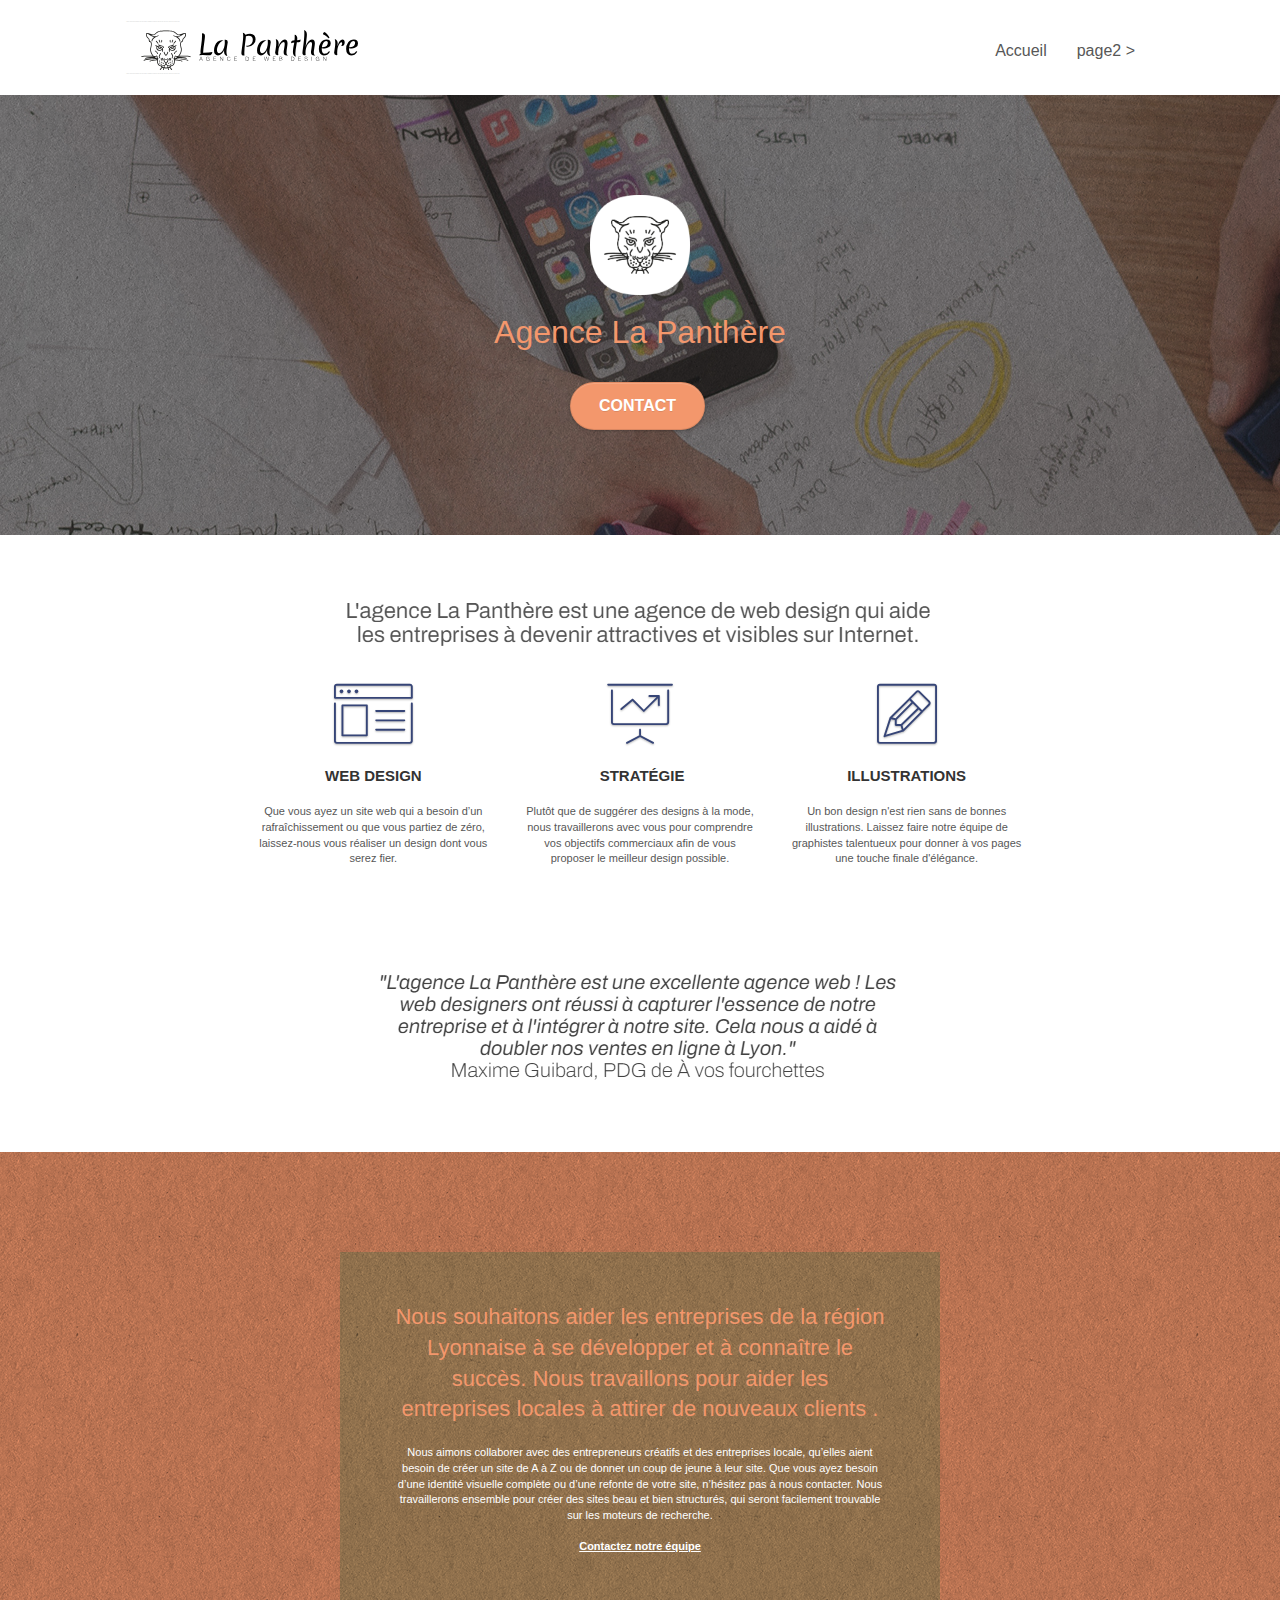
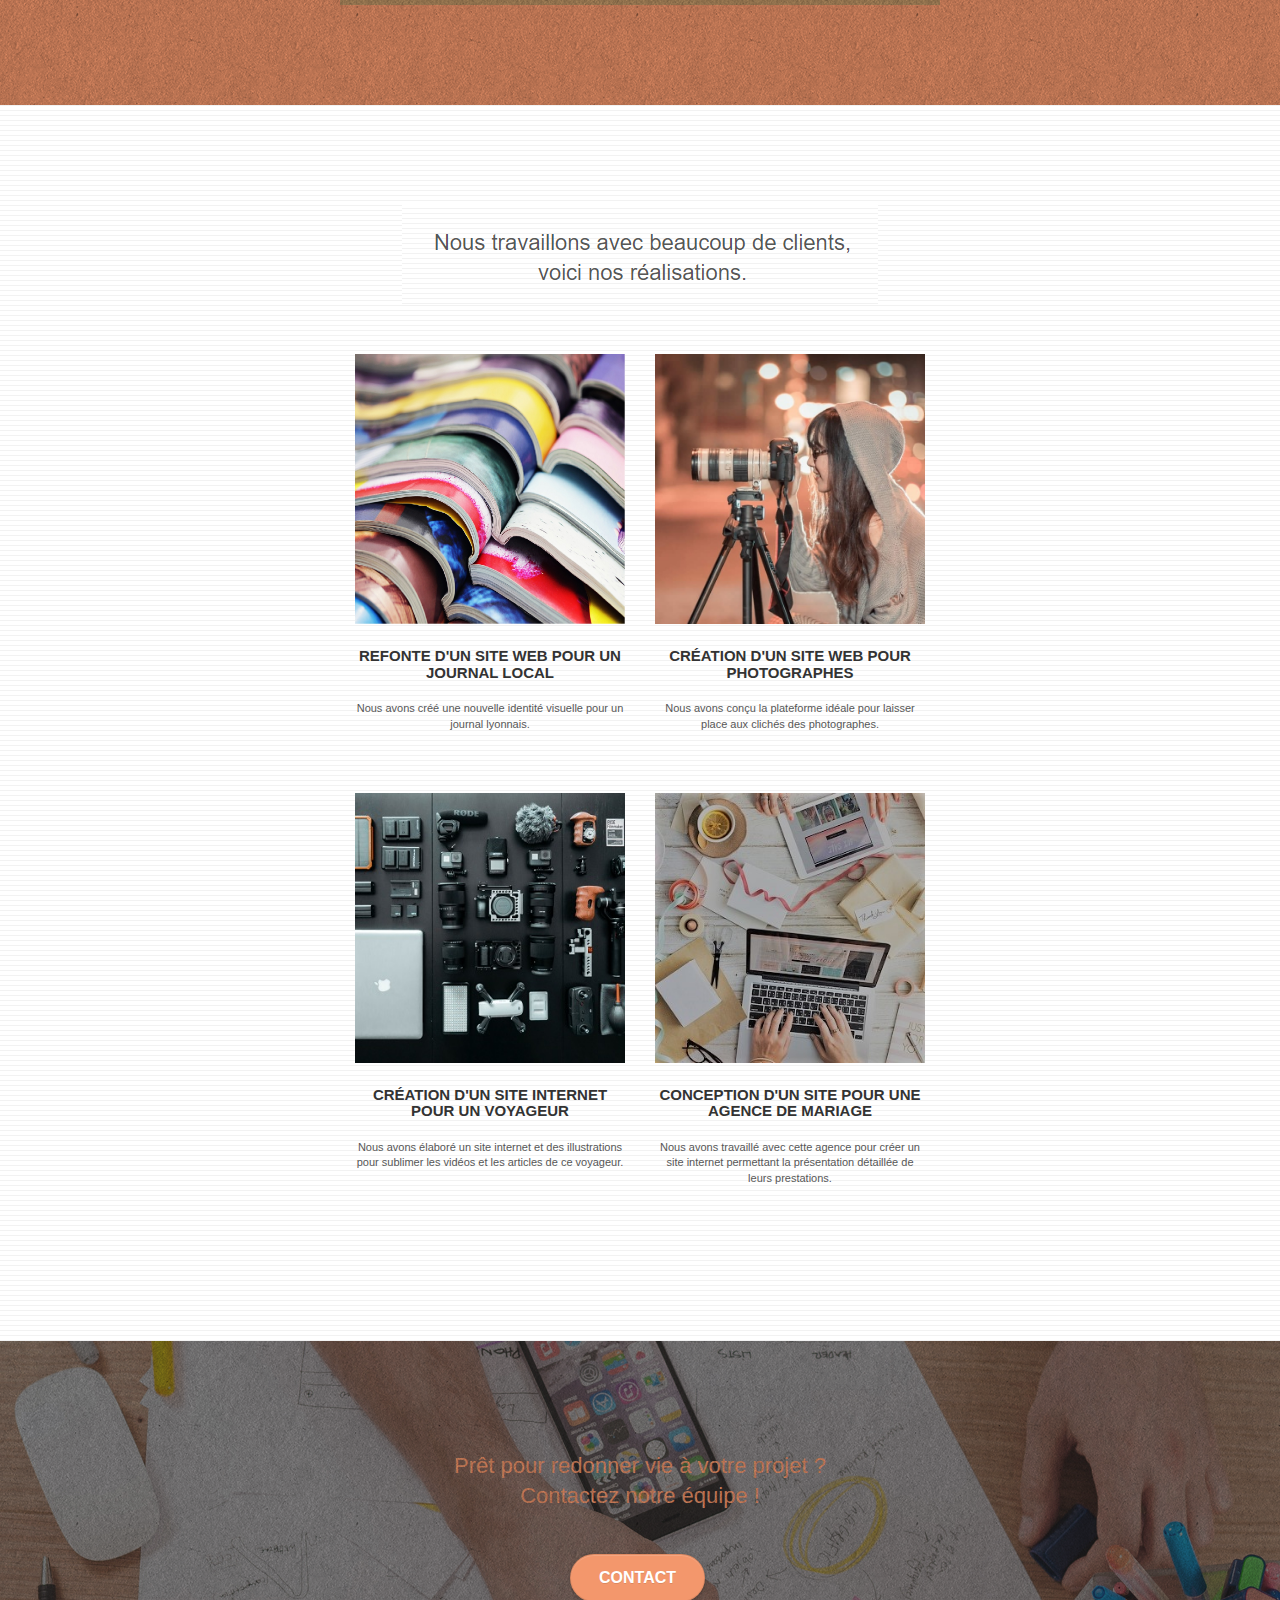
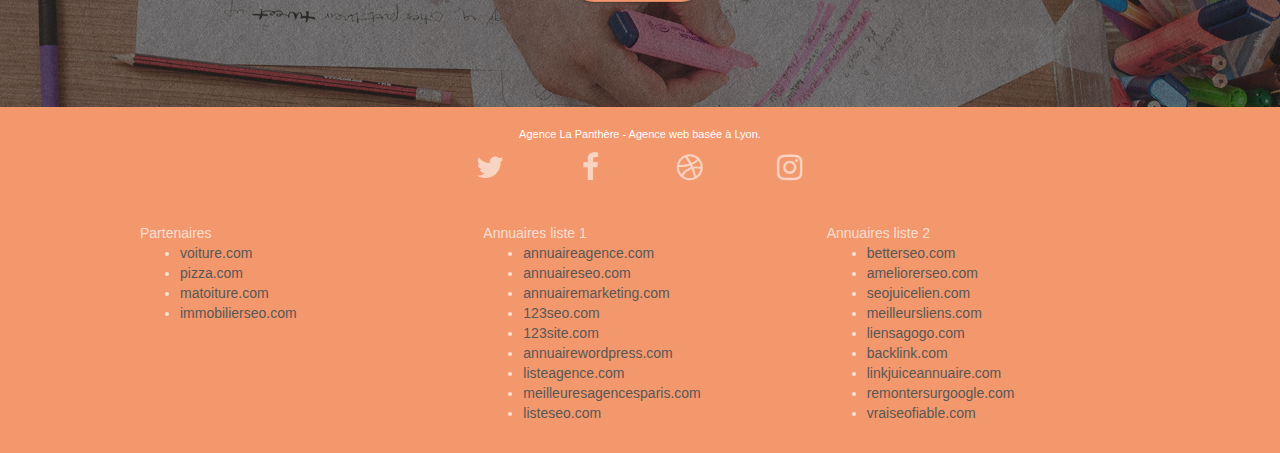
==== index.html @ e704b2c7 "initial commit" ====
<!doctype html>
<html lang="Default">
<head>
    <meta charset="utf-8">
    <meta name="keywords" content="seo, google, site web, site internet, agence design paris, agence design, agence design,agence design,agence design,agence design,agence design,agence design,agence design,agence design">
    <meta name="description" content="">
    <meta name="viewport" content="width=device-width, initial-scale=1.0, viewport-fit=cover">
    <link rel="shortcut icon" type="image/png" href="favicon.jpg">
    
	<link rel="stylesheet" type="text/css" href="./css/bootstrap.css">
	<link rel="stylesheet" type="text/css" href="style.css">
	<link rel="stylesheet" type="text/css" href="./css/font-awesome.css">
	<link rel="stylesheet" type="text/css" href="./css/et-line.css">
	
    
	<script src="./js/jquery-2.1.0.js"></script>
	<script src="./js/bootstrap.js"></script>
	<script src="./js/blocs.js"></script>
	<script src="./js/jquery.touchSwipe.js" defer></script>
	<script src="./js/gmaps.js"></script>

    <title>.</title>

    
<!-- Analytics -->
 
<!-- Analytics END -->
    
</head>
<body>
<!-- Principal conteneur -->
<div class="page-container">
    
<!-- bloc-0 -->
<div class="bloc bgc-white l-bloc " id="bloc-0">
	<div class="container bloc-sm">

		<nav class="navbar row">
			<div class="navbar-header">
				<div class="keywords" style="color:#cccccc;font-size:1px;">Agence web à paris, stratégie web, web design, illustrations, design de site web, site web, web, internet, site internet, site</div>
				<a class="navbar-brand" href="index.html"><img src="img/agence-la-panthere-monochrome.svg" alt="paris web design logo agence web meilleure agence" height="40" /></a>
				<div class="keywords" style="color:#cccccc;font-size:1px;">Agence web à paris, stratégie web, web design, illustrations, design de site web, site web, web, internet, site internet, site</div>
				<button id="nav-toggle" type="button" class="ui-navbar-toggle navbar-toggle" data-toggle="collapse" data-target=".navbar-1">
					<span class="sr-only">Toggle navigation</span><span class="icon-bar"></span><span class="icon-bar"></span><span class="icon-bar"></span>
				</button>
			</div>
			<div class="collapse navbar-collapse navbar-1 special-dropdown-nav">
				<ul class="site-navigation nav navbar-nav">
					<li>
						<a href="index.html">Accueil</a>
					</li>
					<li>
					</li>
					<li>
						<a href="page2.html">page2 &gt;</a>
					</li>
				</ul>
			</div>
		</nav>
	</div>
</div>
<!-- bloc-0 END -->

<!-- bloc-1-presentation -->
<div class="bloc bgc-dark-slate-blue bg-banniere d-bloc bg-t-edge bloc-bg-texture texture-paper b-parallax" id="bloc-1-hero">
	<div class="container bloc-lg">
		<div class="row tight-width-whitespace">
			<div class="col-sm-12">
				<img src="img/logo.png" class="center-block image-resize-mode" width="100" alt="Agence La Panthère, agence web paris, création logo paris" />
				<h1 class="text-center hero-bloc-text tc-white ">
					Agence La Panthère
				</h1>
				<div class="text-center">
					<a href="page2.html" class="btn btn-lg btn-clean btn-rd cta-hero btn-atomic-tangerine" id="cta-hero">Contact</a>
				</div>
			</div>
		</div>
	</div>
</div>
<!-- bloc-1-presentation END -->

<!-- bloc-2-services -->
<div class="bloc bgc-white l-bloc" id="bloc-2-services">
	<div class="container bloc-md">
		<div class="row">
			<div class="col-sm-12 text-center">
				<img alt="agence web, agence web paris, web design paris, stratégie web" src="img/title.png" />
			</div>
		</div>
		<div class="row voffset-lg med-width-whitespace">
			<div class="col-sm-4">
				<div class="text-center">
					<span class="et-icon-browser sm-shadow icon-dark-slate-blue icons icon-lg"></span>
				</div>
				<h3 class="mg-md text-center">
					Web design
				</h3>
				<p class="text-center ">
					Que vous ayez un site web qui a besoin d&rsquo;un rafraîchissement ou que vous partiez de zéro, laissez-nous vous réaliser un design dont vous serez fier.
				</p>
			</div>
			<div class="col-sm-4">
				<div class="text-center">
					<span class="et-icon-presentation sm-shadow icon-dark-slate-blue icons icon-lg"></span>
				</div>
				<h3 class="mg-md text-center">
					&nbsp;Stratégie
				</h3>
				<p class="text-center ">
					Plutôt que de suggérer des designs à la mode, nous travaillerons avec vous pour comprendre vos objectifs commerciaux afin de vous proposer le meilleur design possible.<br>
				</p>
			</div>
			<div class="col-sm-4">
				<div class="text-center">
					<span class="et-icon-edit sm-shadow icon-dark-slate-blue icons icon-lg"></span>
				</div>
				<h3 class="mg-md text-center">
					Illustrations
				</h3>
				<p class="text-center ">
					Un bon design n'est rien sans de bonnes illustrations. Laissez faire notre équipe de graphistes talentueux pour donner à vos pages une touche finale d'élégance.
				</p>
			</div>
		</div>
		<div class="row voffset-lg voffset">
			<div class="col-xs-12 col-md-8 col-md-offset-2 text-center">
				<img alt="agence web, agence web paris, web design paris, stratégie web" src="img/citation.png" />

			</div>
		</div>
	</div>
</div>
<!-- bloc-2-services END -->

<!-- bloc-3-what-i-do -->
<div class="bloc tc-white bgc-atomic-tangerine bg-presentation d-bloc bloc-bg-texture texture-paper b-parallax" id="bloc-3-what-i-do">
	<div class="container bloc-lg">
		<div class="row tight-width-whitespace black-background">
			<div class="col-sm-12">
				<h2 class="mg-md text-center tc-white">
					Nous souhaitons aider les entreprises de la région Lyonnaise à se développer et à connaître le succès. Nous travaillons pour aider les entreprises locales à attirer de nouveaux clients .<br>
				</h2>
				<p class="text-center white">
					Nous aimons collaborer avec des entrepreneurs créatifs et des entreprises locale, qu’elles aient besoin de créer un site de A à Z ou de donner un coup de jeune à leur site. Que vous ayez besoin d’une identité visuelle complète ou d’une refonte de votre site, n’hésitez pas à nous contacter. Nous travaillerons ensemble pour créer des sites beau et bien structurés, qui seront facilement trouvable sur les moteurs de recherche. <br><br><a class="ltc-white bold-link" href="page2.html">Contactez notre équipe</a><br>
				</p>
			</div>
		</div>
	</div>
</div>
<!-- bloc-3-what-i-do END -->

<!-- bloc-4-portfolio -->
<div class="bloc bgc-white bg-lines-h2-bg bg-repeat l-bloc" id="bloc-4-portfolio">
	<div class="container bloc-lg">
		<div class="row">
			<div class="col-sm-12 text-center">
				<img alt="agence web, agence web paris, web design paris, stratégie web" src="img/title2.png" />
			</div>
		</div>
		<div class="row tight-width-whitespace portfolio-row">
			<div class="col-sm-6">
				<a href="#" data-lightbox="img/1.jpg" data-gallery-id="gallery-1" data-caption="Refonte d'un site web pour un journal local" data-frame="snapshot-lb"><img src="img/1.jpg" alt="paris web design logo agence web meilleure agence et refonte site web journal" class="img-responsive portfolio-thumb" /></a>
				<h3 class="mg-md text-center">
					Refonte d'un site web pour un journal local
				</h3>
				<p class="text-center">
					Nous avons créé une nouvelle identité visuelle pour un journal lyonnais.
				</p>
			</div>
			<div class="col-sm-6">
				<a href="#" data-lightbox="img/2.jpg" data-gallery-id="gallery-1" data-caption="Création d'un site web pour photographes" data-frame="snapshot-lb"><img src="img/2.jpg" class="img-responsive portfolio-thumb" alt="paris web design logo agence web meilleure agence, Création d'un site web pour photographes" /></a>
				<h3 class="mg-md text-center">
					Création d'un site web pour photographes
				</h3>
				<p class="text-center">
					Nous avons conçu la plateforme idéale pour laisser place aux clichés des photographes.
				</p>
			</div>
		</div>
		<div class="row tight-width-whitespace portfolio-row">
			<div class="col-sm-6">
				<a href="#" data-lightbox="img/3.bmp" data-gallery-id="gallery-1" data-caption="Création d'un site internet pour un voyageur" data-frame="snapshot-lb"><img src="img/3.bmp" class="img-responsive portfolio-thumb" alt="paris web design logo agence web meilleure agence, Création d'un site web pour voyageur"/></a>
				<h3 class="mg-md text-center">
					Création d'un site internet pour un voyageur
				</h3>
				<p class="text-center">
					Nous avons élaboré un site internet et des illustrations pour sublimer les vidéos et les articles de ce voyageur.
				</p>
			</div>
			<div class="col-sm-6">
				<a href="#" data-lightbox="img/4.bmp" data-gallery-id="gallery-1" data-caption="Conception d'un site pour une agence de mariage" data-frame="snapshot-lb"><img src="img/4.bmp" class="img-responsive portfolio-thumb" alt="paris web design logo agence web meilleure agence, Création d'un site web pour agence de mariage" /></a>
				<h3 class="mg-md text-center">
					Conception d'un site pour une agence de mariage
				</h3>
				<p class="text-center">
					Nous avons travaillé avec cette agence pour créer un site internet permettant la présentation détaillée de leurs prestations.
				</p>
			</div>
		</div>
	</div>
</div>
<!-- bloc-4-portfolio END -->

<!-- bloc-5-cta -->
<div class="bloc bgc-dark-slate-blue bg-banniere d-bloc bloc-bg-texture texture-paper" id="bloc-5-cta">
	<div class="container bloc-lg">
		<div class="row">
			<h2 class="mg-md text-center tc-white">
				Prêt pour redonner vie à votre projet ?<br>Contactez notre équipe !
			</h2>
			<div class="col-sm-12 text-center">
				<a href="page2.html" class="btn btn-atomic-tangerine btn-clean btn-rd btn-lg cta-hero">Contact</a>
			</div>
		</div>
	</div>
</div>
<!-- bloc-5-cta END -->

<!-- Footer - bloc-8 -->
<div class="bloc bgc-atomic-tangerine d-bloc" id="bloc-8">
	<div class="container bloc-sm">
		<div class="row">
			<div class="col-sm-12">
				<p class="text-center white">
					Agence La Panthère - Agence web basée à Lyon.<br>
				</p>
				<div class="row row-no-gutters social">
					<div class="col-sm-3">
						<div class="text-center">
							<a class="social" href="index.html"><span class="fa fa-twitter icon-md"></span></a>
						</div>
					</div>
					<div class="col-sm-3">
						<div class="text-center">
							<a class="social" href="index.html"><span class="fa fa-facebook icon-md"></span></a>
						</div>
					</div>
					<div class="col-sm-3">
						<div class="text-center">
							<a class="social" href="index.html"><span class="fa fa-dribbble icon-md"></span></a>
						</div>
					</div>
					<div class="col-sm-3">
						<div class="text-center">
							<a class="social" href="index.html"><span class="fa fa-instagram icon-md"></span></a>
						</div>
					</div>
					<div class="keywords" style="color:#F3976C;">Agence web à paris, stratégie web, web design, illustrations, design de site web, site web, web, internet, site internet, site</div>
				</div>
				<div class="row">
					<div class="col-sm-4">
						Partenaires
							<ul>
								<li><a href="voiture.com">voiture.com</a></li>
								<li><a href="pizza.com">pizza.com</a></li>
								<li><a href="matoiture.com">matoiture.com</a></li>
								<li><a href="immobilierseo.com">immobilierseo.com</a></li>
							</ul>		
					</div>
					<div class="col-sm-4">
						Annuaires liste 1
						<ul>
							<li><a href="annuaireagence.com">annuaireagence.com</a></li>
							<li><a href="annuaireseo.com">annuaireseo.com</a></li>
							<li><a href="annuairemarketing.com">annuairemarketing.com</a></li>
							<li><a href="123seoture.com">123seo.com</a></li>
							<li><a href="123site.com">123site.com</a></li>
							<li><a href="annuairewordpress.com">annuairewordpress.com</a></li>
							<li><a href="listeagence.com">listeagence.com</a></li>
							<li><a href="meilleuresagencesparis.com">meilleuresagencesparis.com</a></li>
							<li><a href="listeseo.com">listeseo.com</a></li>
						</ul>
					</div>
					<div class="col-sm-4">
						Annuaires liste 2
						<ul>
							<li><a href="betterseo.com">betterseo.com</a></li>
							<li><a href="ameliorerseo.com">ameliorerseo.com</a></li>
							<li><a href="seojuicelien.com">seojuicelien.com</a></li>
							<li><a href="meilleursliens.com">meilleursliens.com</a></li>
							<li><a href="liensagogo.com">liensagogo.com</a></li>
							<li><a href="backlink.com">backlink.com</a></li>
							<li><a href="linkjuiceannuaire.com">linkjuiceannuaire.com</a></li>
							<li><a href="remontersurgoogle.com">remontersurgoogle.com</a></li>
							<li><a href="vraiseofiable.com">vraiseofiable.com</a></li>
						</ul>
					</div>
				</div>
			</div>
		</div>
	</div>
</div>
<!-- Footer - bloc-8 END -->

</div>
<!-- Principal conteneur END -->
    

</body>
</html>
---- style.css ----
body {
    margin: 0;
    padding: 0;
    background: #FFF;
    overflow-x: hidden;
    -webkit-font-smoothing: antialiased;
    -moz-osx-font-smoothing: grayscale;
}

a,
button {
    transition: all .3s ease-in-out;
    outline: none!important;
}

a:hover {
    text-decoration: none;
    cursor: pointer;
}

#page-loading-blocs-notifaction {
    position: fixed;
    top: 0;
    bottom: 0;
    width: 100%;
    z-index: 100000;
    background: #FFFFFF url("img/pageload-spinner.gif") no-repeat center center;
}

.bloc {
    width: 100%;
    clear: both;
    background: 50% 50% no-repeat;
    padding: 0 50px;
    -webkit-background-size: cover;
    -moz-background-size: cover;
    -o-background-size: cover;
    background-size: cover;
    position: relative;
}

.bloc .container {
    padding-left: 0;
    padding-right: 0;
}

.bloc-lg {
    padding: 100px 50px;
}

.bloc-md {
    padding: 50px;
}

.bloc-sm {
    padding: 20px 50px;
}

.bg-center,
.bg-l-edge,
.bg-r-edge,
.bg-t-edge,
.bg-b-edge,
.bg-tl-edge,
.bg-bl-edge,
.bg-tr-edge,
.bg-br-edge,
.bg-repeat {
    -webkit-background-size: auto!important;
    -moz-background-size: auto!important;
    -o-background-size: auto!important;
    background-size: auto!important;
}

.bg-repeat {
    background: repeat;
}

.bg-t-edge {
    background: top no-repeat;
}

.bloc-bg-texture::before {
    content: "";
    background-size: 2px 2px;
    position: absolute;
    top: 0;
    bottom: 0;
    left: 0;
    right: 0;
}

.texture-paper::before {
    background: url("img/texture-paper.png");
    background-size: 280px 280px;
}

.b-parallax {
    background-attachment: fixed;
}

.d-bloc {
    color: rgba(255, 255, 255, .7);
}

.d-bloc button:hover {
    color: rgba(255, 255, 255, .9);
}

.d-bloc .icon-round,
.d-bloc .icon-square,
.d-bloc .icon-rounded,
.d-bloc .icon-semi-rounded-a,
.d-bloc .icon-semi-rounded-b {
    border-color: rgba(255, 255, 255, .9);
}

.d-bloc .divider-h span {
    border-color: rgba(255, 255, 255, .2);
}

.d-bloc .a-btn,
.d-bloc .navbar a,
.d-bloc .navbar-brand,
.d-bloc a .icon-sm,
.d-bloc a .icon-md,
.d-bloc a .icon-lg,
.d-bloc a .icon-xl,
.d-bloc h1 a,
.d-bloc h2 a,
.d-bloc h3 a,
.d-bloc h4 a,
.d-bloc h5 a,
.d-bloc h6 a,
.d-bloc p a {
    color: rgba(255, 255, 255, .6);
}

.d-bloc .a-btn:hover,
.d-bloc .navbar a:hover,
.d-bloc .navbar-brand:hover,
.d-bloc a:hover .icon-sm,
.d-bloc a:hover .icon-md,
.d-bloc a:hover .icon-lg,
.d-bloc a:hover .icon-xl,
.d-bloc h1 a:hover,
.d-bloc h2 a:hover,
.d-bloc h3 a:hover,
.d-bloc h4 a:hover,
.d-bloc h5 a:hover,
.d-bloc h6 a:hover,
.d-bloc p a:hover {
    color: rgba(255, 255, 255, 1);
}

.d-bloc .navbar-toggle .icon-bar {
    background: rgba(255, 255, 255, 1);
}

.d-bloc .btn-wire,
.d-bloc .btn-wire:hover {
    color: rgba(255, 255, 255, 1);
    border-color: rgba(255, 255, 255, 1);
}

.d-bloc .panel {
    color: rgba(0, 0, 0, .5);
}

.d-bloc .panel button:hover {
    color: rgba(0, 0, 0, .7);
}

.d-bloc .panel icon {
    border-color: rgba(0, 0, 0, .7);
}

.d-bloc .panel .divider-h span {
    border-color: rgba(0, 0, 0, .1);
}

.d-bloc .panel .a-btn {
    color: rgba(0, 0, 0, .6);
}

.d-bloc .panel .a-btn:hover {
    color: rgba(0, 0, 0, 1);
}

.d-bloc .panel .btn-wire,
.d-bloc .panel .btn-wire:hover {
    color: rgba(0, 0, 0, .7);
    border-color: rgba(0, 0, 0, .3);
}

.d-bloc .panel,
.l-bloc {
    color: rgba(0, 0, 0, .5);
}

.d-bloc .panel button:hover,
.l-bloc button:hover {
    color: rgba(0, 0, 0, .7);
}

.l-bloc .icon-round,
.l-bloc .icon-square,
.l-bloc .icon-rounded,
.l-bloc .icon-semi-rounded-a,
.l-bloc .icon-semi-rounded-b {
    border-color: rgba(0, 0, 0, .7);
}

.d-bloc .panel .divider-h span,
.l-bloc .divider-h span {
    border-color: rgba(0, 0, 0, .1);
}

.d-bloc .panel .a-btn,
.l-bloc .a-btn,
.l-bloc .navbar a,
.l-bloc .navbar-brand,
.l-bloc a .icon-sm,
.l-bloc a .icon-md,
.l-bloc a .icon-lg,
.l-bloc a .icon-xl,
.l-bloc h1 a,
.l-bloc h2 a,
.l-bloc h3 a,
.l-bloc h4 a,
.l-bloc h5 a,
.l-bloc h6 a,
.l-bloc p a {
    color: rgba(0, 0, 0, .6);
}

.d-bloc .panel .a-btn:hover,
.l-bloc .a-btn:hover,
.l-bloc .navbar a:hover,
.l-bloc .navbar-brand:hover,
.l-bloc a:hover .icon-sm,
.l-bloc a:hover .icon-md,
.l-bloc a:hover .icon-lg,
.l-bloc a:hover .icon-xl,
.l-bloc h1 a:hover,
.l-bloc h2 a:hover,
.l-bloc h3 a:hover,
.l-bloc h4 a:hover,
.l-bloc h5 a:hover,
.l-bloc h6 a:hover,
.l-bloc p a:hover {
    color: rgba(0, 0, 0, 1);
}

.l-bloc .navbar-toggle .icon-bar {
    color: rgba(0, 0, 0, .6);
}

.d-bloc .panel .btn-wire,
.d-bloc .panel .btn-wire:hover,
.l-bloc .btn-wire,
.l-bloc .btn-wire:hover {
    color: rgba(0, 0, 0, .7);
    border-color: rgba(0, 0, 0, .3);
}

.voffset {
    margin-top: 30px;
}

.voffset-lg {
    margin-top: 80px;
}

.row-no-gutters {
    margin-right: 0;
    margin-left: 0;
}

.row.row-no-gutters > [class^="col-"],
.row.row-no-gutters > [class*=" col-"] {
    padding-right: 0;
    padding-left: 0;
}

#bloc-1-hero h1 {
    font-size: 32px;
}

.navbar {
    margin-bottom: 0;
    z-index: 1;
}

.navbar-brand {
    height: auto;
    padding: 3px 15px;
    font-size: 25px;
    font-weight: normal;
    font-weight: 600;
    line-height: 44px;
}

.navbar-brand img {
    max-height: 200px;
    margin: 0 5px 0 0;
    display: inline;
}

.navbar-brand img[src$=svg] {
    min-width: 100px;
}

.nav-center .navbar-brand img {
    margin: 0;
}

.navbar .nav {
    padding-top: 2px;
    margin-right: -16px;
    float: right;
    z-index: 1;
}

.nav > li {
    float: left;
    margin-top: 4px;
    font-size: 16px;
}

.navbar-nav .open .dropdown-menu > li > a {
    text-align: inherit;
}

.nav > li a:hover,
.nav > li a:focus {
    background: transparent;
}

.navbar-toggle {
    margin: 10px 10px 0 0;
    border: 0px;
}

.navbar-toggle:hover {
    background: transparent!important;
}

.navbar-toggle .icon-bar {
    background-color: rgba(0, 0, 0, .5);
    width: 26px;
}

.nav-invert .navbar .nav {
    float: left;
}

.nav-invert .navbar-header,
.nav-invert .navbar-brand {
    float: right;
    position: relative;
    z-index: 2;
}

@media (min-width: 768px) {
    .site-navigation {
        position: absolute;
        top: 50%;
        right: 20px;
        transform: translate(0, -50%);
        -webkit-transform: translateY(-50%);
    }
    .nav > li .dropdown-menu a,
    .nav > li .dropdown-menu a:hover {
        color: #484848;
    }
    .nav-invert .site-navigation {
        left: 0;
        right: 0;
    }
    .nav-center {
        text-align: center;
    }
    .nav-center .navbar-header {
        width: 100%;
    }
    .nav-center .navbar-header,
    .nav-center .navbar-brand,
    .nav-center .nav > li {
        float: none;
        display: inline-block;
    }
    .nav-center .site-navigation {
        position: relative;
        width: 100%;
        right: 0;
        margin-right: 0px;
        margin-top: 20px;
    }
    .nav-center.mini-nav .navbar-toggle {
        float: none;
        margin: 10px auto 0;
    }
}

.nav > li > .dropdown a {
    background: none!important;
    display: block;
    padding: 14px 15px;
}

nav .caret {
    margin: 0 5px;
}

.dropdown-menu .dropdown-menu {
    top: -8px;
    left: 100%;
}

.dropdown-menu .dropmenu-flow-right {
    top: 100%;
    left: 0;
    margin-left: -1px;
    border-top-left-radius: 0;
    border-top-right-radius: 0;
}

.dropdown-menu .dropdown span {
    border: 4px solid black;
    border-top-color: transparent;
    border-right-color: transparent;
    border-bottom-color: transparent;
    margin: 6px -5px 0 0!important;
    float: right;
}

.mg-md {
    margin-top: 10px;
    margin-bottom: 20px;
}

.mg-lg {
    margin-top: 10px;
    margin-bottom: 40px;
}

.btn {
    margin: 0 5px 5px 0;
}

.btn.pull-right {
    margin: 0 0 5px 5px;
}

.btn-d,
.btn-d:hover,
.btn-d:focus {
    color: #FFF;
    background: rgba(0, 0, 0, .3);
}

button {
    outline: none!important;
}

.btn-rd {
    border-radius: 40px;
}

.btn-clean {
    border: 1px solid rgba(0, 0, 0, .08);
    border-bottom-color: rgba(0, 0, 0, .1);
    text-shadow: 0 1px 0 rgba(0, 0, 1, .1);
    box-shadow: 0 1px 3px rgba(0, 0, 1, .25), inset 0 1px 0 0 rgba(255, 255, 255, .15);
}

.icon-md {
    font-size: 30px!important;
}

.icon-lg {
    font-size: 60px!important;
}

.sm-shadow {
    text-shadow: 0 1px 2px rgba(0, 0, 0, .3);
}

.panel-sq,
.panel-sq .panel-heading,
.panel-sq .panel-footer {
    border-radius: 0;
}

.panel-rd {
    border-radius: 30px;
}

.panel-rd .panel-heading {
    border-radius: 29px 29px 0 0;
}

.panel-rd .panel-footer {
    border-radius: 0 0 29px 29px;
}

.form-control {
    border-color: rgba(0, 0, 0, .1);
    box-shadow: none;
}

.scrollToTop {
    width: 40px;
    height: 40px;
    position: fixed;
    bottom: 20px;
    right: 20px;
    opacity: 0;
    z-index: 500;
    transition: all .3s ease-in-out;
}

.scrollToTop span {
    margin-top: 6px;
}

.showScrollTop {
    font-size: 14px;
    opacity: 1;
}

a[data-lightbox] {
    position: relative;
    display: block;
    text-align: center;
}

a[data-lightbox]:hover::before {
    content: "+";
    font-family: "HelveticaNeue-Light", "Helvetica Neue Light", "Helvetica Neue", Helvetica, Arial;
    font-size: 32px;
    width: 50px;
    height: 50px;
    margin-left: -25px;
    border-radius: 50%;
    background: rgba(0, 0, 0, .6);
    color: #FFF;
    font-weight: 100;
    z-index: 1;
    position: absolute;
    top: 50%;
    transform: translateY(-50%);
    -webkit-transform: translateY(-50%);
}

a[data-lightbox]:hover img {
    opacity: 0.6;
    -webkit-animation-fill-mode: none;
    animation-fill-mode: none;
}

#lightbox-modal {
    display: flex;
    align-items: center;
}

#lightbox-modal .modal-dialog {
    width: 90%;
    max-width: 900px;
    margin: 0 auto 0;
}

#lightbox-modal .modal-dialog img {
    max-height: 90vh;
    margin: 0 auto;
}

.lightbox-caption {
    padding: 20px;
    color: #FFF;
    background: rgba(0, 0, 0, .5);
    position: absolute;
    left: 15px;
    right: 15px;
    bottom: 5px;
}

.close-lightbox {
    color: #FFF;
    font-size: 30px;
    position: absolute;
    top: 20px;
    right: 20px;
    z-index: 20;
    background: rgba(0, 0, 0, .5);
    border: none;
    line-height: 30px;
    padding: 0 9px 5px;
    opacity: 0.3;
}

.close-lightbox:hover,
.next-lightbox:hover,
.prev-lightbox:hover {
    opacity: 1.0;
    color: #FFF;
}

.next-lightbox,
.prev-lightbox {
    font-size: 20px;
    color: rgba(255, 255, 255, .9);
    background: rgba(0, 0, 0, .5);
    transition: all .2s ease-in-out;
    position: absolute;
    top: 45%;
    z-index: 1;
    opacity: 0.4;
}

.next-lightbox {
    padding: 6px 8px 1px 13px;
    right: 25px;
}

.prev-lightbox {
    padding: 6px 13px 1px 10px;
    left: 25px;
}

.snapshot-lb .modal-body {
    padding-bottom: 45px;
}

.snapshot-lb .lightbox-caption {
    padding: 0;
    color: rgba(0, 0, 0, .5);
    background: none;
}

h1,
h2,
h3,
h4,
h5,
h6,
p,
label,
.btn,
a {
    font-family: "helvetica";
    font-weight: 400;
    color: #575757!important;
}

.container {
    max-width: 1000px;
}

.hero-bloc-text {
    font-size: 38px;
}

.hero-bloc-text-sub {
    font-size: 36px;
}

.statement-bloc-text {
    line-height: 26px;
    font-style: italic;
    font-size: 20px;
    text-align: center;
    font-weight: lighter;
    max-width: 520px;
    margin: auto auto auto auto;
}

p {
    font-size: 11px;
}

.tight-width-whitespace {
    max-width: 600px;
    margin: auto auto auto auto;
}

.h1 {
    font-size: 20px;
    font-family: "Open Sans";
}

.cta-hero {
    margin-top: 22px;
    color: #FFFFFF!important;
    text-transform: uppercase;
    padding: 12px 28px 12px 28px;
    font-size: 16px;
    font-weight: 700;
}

.social {
    max-width: 400px;
    margin: auto auto auto auto;
}

h2 {
    font-size: 22px;
    line-height: 1.4em;
}

h3 {
    font-size: 15px;
    text-transform: uppercase;
    font-weight: 700;
    color: #333333!important;
}

.med-width-whitespace {
    max-width: 800px;
    margin: auto auto auto auto;
    box-shadow: 0px 0px 0px #000000;
}

h1 {
    color: #333333!important;
}

h4 {
    color: #333333!important;
}

.icons {
    margin-bottom: 14px;
    margin-top: 24px;
}

.white {
    color: #FFFFFF!important;
}

.portfolio-thumb {
    margin-bottom: 24px;
}

.portfolio-row {
    margin-bottom: 44px;
    margin-top: 50px;
}

.avatar {
    box-shadow: 0px 4px 9px rgba(0, 0, 0, 0.3);
}

.black-background {
    background-color: rgba(165, 147, 99, 0.7);
    padding: 40px 40px 40px 40px;
}

.bold-link {
    font-weight: 900;
    text-decoration: underline!important;
}

.bgc-white {
    background-color: #FFFFFF;
}

.bgc-dark-slate-blue {
    background-color: #364577;
}

.bgc-atomic-tangerine {
    background-color: #F3976C;
}

.tc-white {
    color: #F3976C!important;
}

.btn-atomic-tangerine {
    background: #F3976C;
    color: #FFFFFF!important;
}

.btn-atomic-tangerine:hover {
    background: #c27956!important;
    color: #FFFFFF!important;
}

.ltc-white {
    color: #FFFFFF!important;
}

.ltc-white:hover {
    color: #cccccc!important;
}

.ltc-atomic-tangerine {
    color: #F3976C!important;
}

.ltc-atomic-tangerine:hover {
    color: #c27956!important;
}

.icon-dark-slate-blue {
    color: #364577!important;
    border-color: #364577!important;
}

.bg-dots-bg {
    background-image: url("img/dots-bg.png");
}

.bg-lines-h2-bg {
    background-image: url("img/lines-h2-bg.png");
}

.bg-banniere {
    background-image: url("img/agence-la-panthere.jpg");
}

.bg-presentation {
    background-image: url("img/image-de-presentation.bmp");
}

@media (max-width: 1024px) {
    .bloc {
        padding-left: 20px;
        padding-right: 20px;
    }
    .bloc.full-width-bloc,
    .bloc-tile-2.full-width-bloc .container,
    .bloc-tile-3.full-width-bloc .container,
    .bloc-tile-4.full-width-bloc .container {
        padding-left: 0;
        padding-right: 0;
    }
}

@media (max-width: 992px) and (min-width: 768px) {
    .navbar .nav {
        max-width: 80%
    }
    .nav-center.navbar .nav {
        max-width: 100%
    }
}

@media only screen and (min-device-width: 768px) and (max-device-width: 1024px) and (orientation: landscape) {
    .b-parallax {
        background-attachment: scroll;
    }
}

@media only screen and (min-device-width: 1024px) and (max-device-width: 1366px) and (-webkit-min-device-pixel-ratio: 1.5) {
    .b-parallax {
        background-attachment: scroll;
    }
}

@media (max-width: 991px) {
    .container {
        width: 100%;
    }
    .b-parallax {
        background-attachment: scroll;
    }
    .page-container,
    #hero-bloc {
        overflow-x: hidden;
        position: relative;
    }
    .bloc {
        padding-left: constant(safe-area-inset-left);
        padding-right: constant(safe-area-inset-right);
    }
    .bloc-group,
    .bloc-group .bloc {
        display: block;
        width: 100%;
    }
    .bloc-fill-screen .fill-bloc-top-edge,
    .bloc-fill-screen .fill-bloc-bottom-edge {
        padding: 0 20px;
        padding-left: constant(safe-area-inset-left);
        padding-right: constant(safe-area-inset-right);
    }
}

@media (max-width: 767px) {
    .page-container {
        overflow-x: hidden;
        position: relative;
    }
    h1,
    h2,
    h3,
    h4,
    h5,
    h6,
    p,
    #disqus_thread {
        padding-left: 10px!important;
        padding-right: 10px!important;
    }
    .b-parallax {
        background-attachment: scroll;
    }
    .navbar .nav {
        padding-top: 0;
        border-top: 1px solid rgba(0, 0, 0, .2);
        float: none!important;
    }
    .navbar.row {
        margin-left: 0;
        margin-right: 0;
    }
    .site-navigation {
        position: inherit;
        transform: none;
        -webkit-transform: none;
        -ms-transform: none;
    }
    .nav > li {
        margin-top: 0;
        border-bottom: 1px solid rgba(0, 0, 0, .1);
        background: rgba(0, 0, 0, .05);
        text-align: left;
        padding-left: 15px;
        width: 100%;
    }
    .nav > li:hover {
        background: rgba(0, 0, 0, .08);
    }
    .dropdown .dropdown a .caret {
        float: none;
        margin: 5px 0 0 10px!important;
        border: 4px solid black;
        border-bottom-color: transparent;
        border-right-color: transparent;
        border-left-color: transparent;
    }
    #hero-bloc .navbar .nav {
        background: rgba(0, 0, 0, .8);
    }
    #hero-bloc .navbar .nav a {
        color: rgba(255, 255, 255, .6);
    }
    .hero {
        padding: 50px 0;
    }
    .hero-nav {
        left: -1px;
        right: -1px;
    }
    .navbar-collapse {
        padding: 0;
        overflow-x: hidden;
        -webkit-box-shadow: none;
        box-shadow: none;
    }
    .navbar-brand img {
        max-height: 40px;
        width: auto;
    }
    .nav-invert .navbar-header {
        float: none;
        width: 100%;
    }
    .nav-invert .navbar-toggle {
        float: left;
        margin-left: 10px;
    }
    .bloc {
        padding-left: 0;
        padding-right: 0;
    }
    .bloc-xxl,
    .bloc-xl,
    .bloc-lg {
        padding: 40px 0;
    }
    .bloc-sm,
    .bloc-md {
        padding-left: 0;
        padding-right: 0;
    }
    .bloc-tile-2 .container,
    .bloc-tile-3 .container,
    .bloc-tile-4 .container,
    .bloc-fill-screen .fill-bloc-top-edge,
    .bloc-fill-screen .fill-bloc-bottom-edge {
        padding-left: 0;
        padding-right: 0;
    }
    .a-block {
        padding: 0 10px;
    }
    .btn-dwn {
        display: none;
    }
    .voffset {
        margin-top: 5px;
    }
    .voffset-md {
        margin-top: 20px;
    }
    .voffset-lg {
        margin-top: 30px;
    }
    form {
        padding: 5px;
    }
    .close-lightbox {
        display: inline-block;
    }
    .blocsapp-device-iphone5 {
        background-size: 216px 425px;
        padding-top: 60px;
        width: 216px;
        height: 425px;
    }
    .blocsapp-device-iphone5 img {
        width: 180px;
        height: 320px;
    }
}

@media (max-width: 400px) {
    .bloc {
        padding-left: 0;
        padding-right: 0;
    }
}

@media (max-width: 767px) {
    .bloc-mob-center-text {
        text-align: center;
    }
}
---- css/et-line.css ----
@font-face {
    font-family: et-line;
    src: url(../fonts/et-line.eot);
    src: url(../fonts/et-line.eot?#iefix) format('embedded-opentype'), url(../fonts/et-line.woff) format('woff'), url(../fonts/et-line.ttf) format('truetype'), url(../fonts/et-line.svg#et-line) format('svg');
    font-weight: 400;
    font-style: normal
}

.et-icon-adjustments,
.et-icon-alarmclock,
.et-icon-anchor,
.et-icon-aperture,
.et-icon-attachment,
.et-icon-bargraph,
.et-icon-basket,
.et-icon-beaker,
.et-icon-bike,
.et-icon-book-open,
.et-icon-briefcase,
.et-icon-browser,
.et-icon-calendar,
.et-icon-camera,
.et-icon-caution,
.et-icon-chat,
.et-icon-circle-compass,
.et-icon-clipboard,
.et-icon-clock,
.et-icon-cloud,
.et-icon-compass,
.et-icon-desktop,
.et-icon-dial,
.et-icon-document,
.et-icon-documents,
.et-icon-download,
.et-icon-dribbble,
.et-icon-edit,
.et-icon-envelope,
.et-icon-expand,
.et-icon-facebook,
.et-icon-flag,
.et-icon-focus,
.et-icon-gears,
.et-icon-genius,
.et-icon-gift,
.et-icon-global,
.et-icon-globe,
.et-icon-googleplus,
.et-icon-grid,
.et-icon-happy,
.et-icon-hazardous,
.et-icon-heart,
.et-icon-hotairballoon,
.et-icon-hourglass,
.et-icon-key,
.et-icon-laptop,
.et-icon-layers,
.et-icon-lifesaver,
.et-icon-lightbulb,
.et-icon-linegraph,
.et-icon-linkedin,
.et-icon-lock,
.et-icon-magnifying-glass,
.et-icon-map,
.et-icon-map-pin,
.et-icon-megaphone,
.et-icon-mic,
.et-icon-mobile,
.et-icon-newspaper,
.et-icon-notebook,
.et-icon-paintbrush,
.et-icon-paperclip,
.et-icon-pencil,
.et-icon-phone,
.et-icon-picture,
.et-icon-pictures,
.et-icon-piechart,
.et-icon-presentation,
.et-icon-pricetags,
.et-icon-printer,
.et-icon-profile-female,
.et-icon-profile-male,
.et-icon-puzzle,
.et-icon-quote,
.et-icon-recycle,
.et-icon-refresh,
.et-icon-ribbon,
.et-icon-rss,
.et-icon-sad,
.et-icon-scissors,
.et-icon-scope,
.et-icon-search,
.et-icon-shield,
.et-icon-speedometer,
.et-icon-strategy,
.et-icon-streetsign,
.et-icon-tablet,
.et-icon-target,
.et-icon-telescope,
.et-icon-toolbox,
.et-icon-tools,
.et-icon-tools-2,
.et-icon-trophy,
.et-icon-tumblr,
.et-icon-twitter,
.et-icon-upload,
.et-icon-video,
.et-icon-wallet,
.et-icon-wine {
    font-family: et-line;
    speak: none;
    font-style: normal;
    font-weight: 400;
    font-variant: normal;
    text-transform: none;
    line-height: 1;
    -webkit-font-smoothing: antialiased;
    -moz-osx-font-smoothing: grayscale;
    display: inline-block
}

.et-icon-mobile:before {
    content: "\e000"
}

.et-icon-laptop:before {
    content: "\e001"
}

.et-icon-desktop:before {
    content: "\e002"
}

.et-icon-tablet:before {
    content: "\e003"
}

.et-icon-phone:before {
    content: "\e004"
}

.et-icon-document:before {
    content: "\e005"
}

.et-icon-documents:before {
    content: "\e006"
}

.et-icon-search:before {
    content: "\e007"
}

.et-icon-clipboard:before {
    content: "\e008"
}

.et-icon-newspaper:before {
    content: "\e009"
}

.et-icon-notebook:before {
    content: "\e00a"
}

.et-icon-book-open:before {
    content: "\e00b"
}

.et-icon-browser:before {
    content: "\e00c"
}

.et-icon-calendar:before {
    content: "\e00d"
}

.et-icon-presentation:before {
    content: "\e00e"
}

.et-icon-picture:before {
    content: "\e00f"
}

.et-icon-pictures:before {
    content: "\e010"
}

.et-icon-video:before {
    content: "\e011"
}

.et-icon-camera:before {
    content: "\e012"
}

.et-icon-printer:before {
    content: "\e013"
}

.et-icon-toolbox:before {
    content: "\e014"
}

.et-icon-briefcase:before {
    content: "\e015"
}

.et-icon-wallet:before {
    content: "\e016"
}

.et-icon-gift:before {
    content: "\e017"
}

.et-icon-bargraph:before {
    content: "\e018"
}

.et-icon-grid:before {
    content: "\e019"
}

.et-icon-expand:before {
    content: "\e01a"
}

.et-icon-focus:before {
    content: "\e01b"
}

.et-icon-edit:before {
    content: "\e01c"
}

.et-icon-adjustments:before {
    content: "\e01d"
}

.et-icon-ribbon:before {
    content: "\e01e"
}

.et-icon-hourglass:before {
    content: "\e01f"
}

.et-icon-lock:before {
    content: "\e020"
}

.et-icon-megaphone:before {
    content: "\e021"
}

.et-icon-shield:before {
    content: "\e022"
}

.et-icon-trophy:before {
    content: "\e023"
}

.et-icon-flag:before {
    content: "\e024"
}

.et-icon-map:before {
    content: "\e025"
}

.et-icon-puzzle:before {
    content: "\e026"
}

.et-icon-basket:before {
    content: "\e027"
}

.et-icon-envelope:before {
    content: "\e028"
}

.et-icon-streetsign:before {
    content: "\e029"
}

.et-icon-telescope:before {
    content: "\e02a"
}

.et-icon-gears:before {
    content: "\e02b"
}

.et-icon-key:before {
    content: "\e02c"
}

.et-icon-paperclip:before {
    content: "\e02d"
}

.et-icon-attachment:before {
    content: "\e02e"
}

.et-icon-pricetags:before {
    content: "\e02f"
}

.et-icon-lightbulb:before {
    content: "\e030"
}

.et-icon-layers:before {
    content: "\e031"
}

.et-icon-pencil:before {
    content: "\e032"
}

.et-icon-tools:before {
    content: "\e033"
}

.et-icon-tools-2:before {
    content: "\e034"
}

.et-icon-scissors:before {
    content: "\e035"
}

.et-icon-paintbrush:before {
    content: "\e036"
}

.et-icon-magnifying-glass:before {
    content: "\e037"
}

.et-icon-circle-compass:before {
    content: "\e038"
}

.et-icon-linegraph:before {
    content: "\e039"
}

.et-icon-mic:before {
    content: "\e03a"
}

.et-icon-strategy:before {
    content: "\e03b"
}

.et-icon-beaker:before {
    content: "\e03c"
}

.et-icon-caution:before {
    content: "\e03d"
}

.et-icon-recycle:before {
    content: "\e03e"
}

.et-icon-anchor:before {
    content: "\e03f"
}

.et-icon-profile-male:before {
    content: "\e040"
}

.et-icon-profile-female:before {
    content: "\e041"
}

.et-icon-bike:before {
    content: "\e042"
}

.et-icon-wine:before {
    content: "\e043"
}

.et-icon-hotairballoon:before {
    content: "\e044"
}

.et-icon-globe:before {
    content: "\e045"
}

.et-icon-genius:before {
    content: "\e046"
}

.et-icon-map-pin:before {
    content: "\e047"
}

.et-icon-dial:before {
    content: "\e048"
}

.et-icon-chat:before {
    content: "\e049"
}

.et-icon-heart:before {
    content: "\e04a"
}

.et-icon-cloud:before {
    content: "\e04b"
}

.et-icon-upload:before {
    content: "\e04c"
}

.et-icon-download:before {
    content: "\e04d"
}

.et-icon-target:before {
    content: "\e04e"
}

.et-icon-hazardous:before {
    content: "\e04f"
}

.et-icon-piechart:before {
    content: "\e050"
}

.et-icon-speedometer:before {
    content: "\e051"
}

.et-icon-global:before {
    content: "\e052"
}

.et-icon-compass:before {
    content: "\e053"
}

.et-icon-lifesaver:before {
    content: "\e054"
}

.et-icon-clock:before {
    content: "\e055"
}

.et-icon-aperture:before {
    content: "\e056"
}

.et-icon-quote:before {
    content: "\e057"
}

.et-icon-scope:before {
    content: "\e058"
}

.et-icon-alarmclock:before {
    content: "\e059"
}

.et-icon-refresh:before {
    content: "\e05a"
}

.et-icon-happy:before {
    content: "\e05b"
}

.et-icon-sad:before {
    content: "\e05c"
}

.et-icon-facebook:before {
    content: "\e05d"
}

.et-icon-twitter:before {
    content: "\e05e"
}

.et-icon-googleplus:before {
    content: "\e05f"
}

.et-icon-rss:before {
    content: "\e060"
}

.et-icon-tumblr:before {
    content: "\e061"
}

.et-icon-linkedin:before {
    content: "\e062"
}

.et-icon-dribbble:before {
    content: "\e063"
}
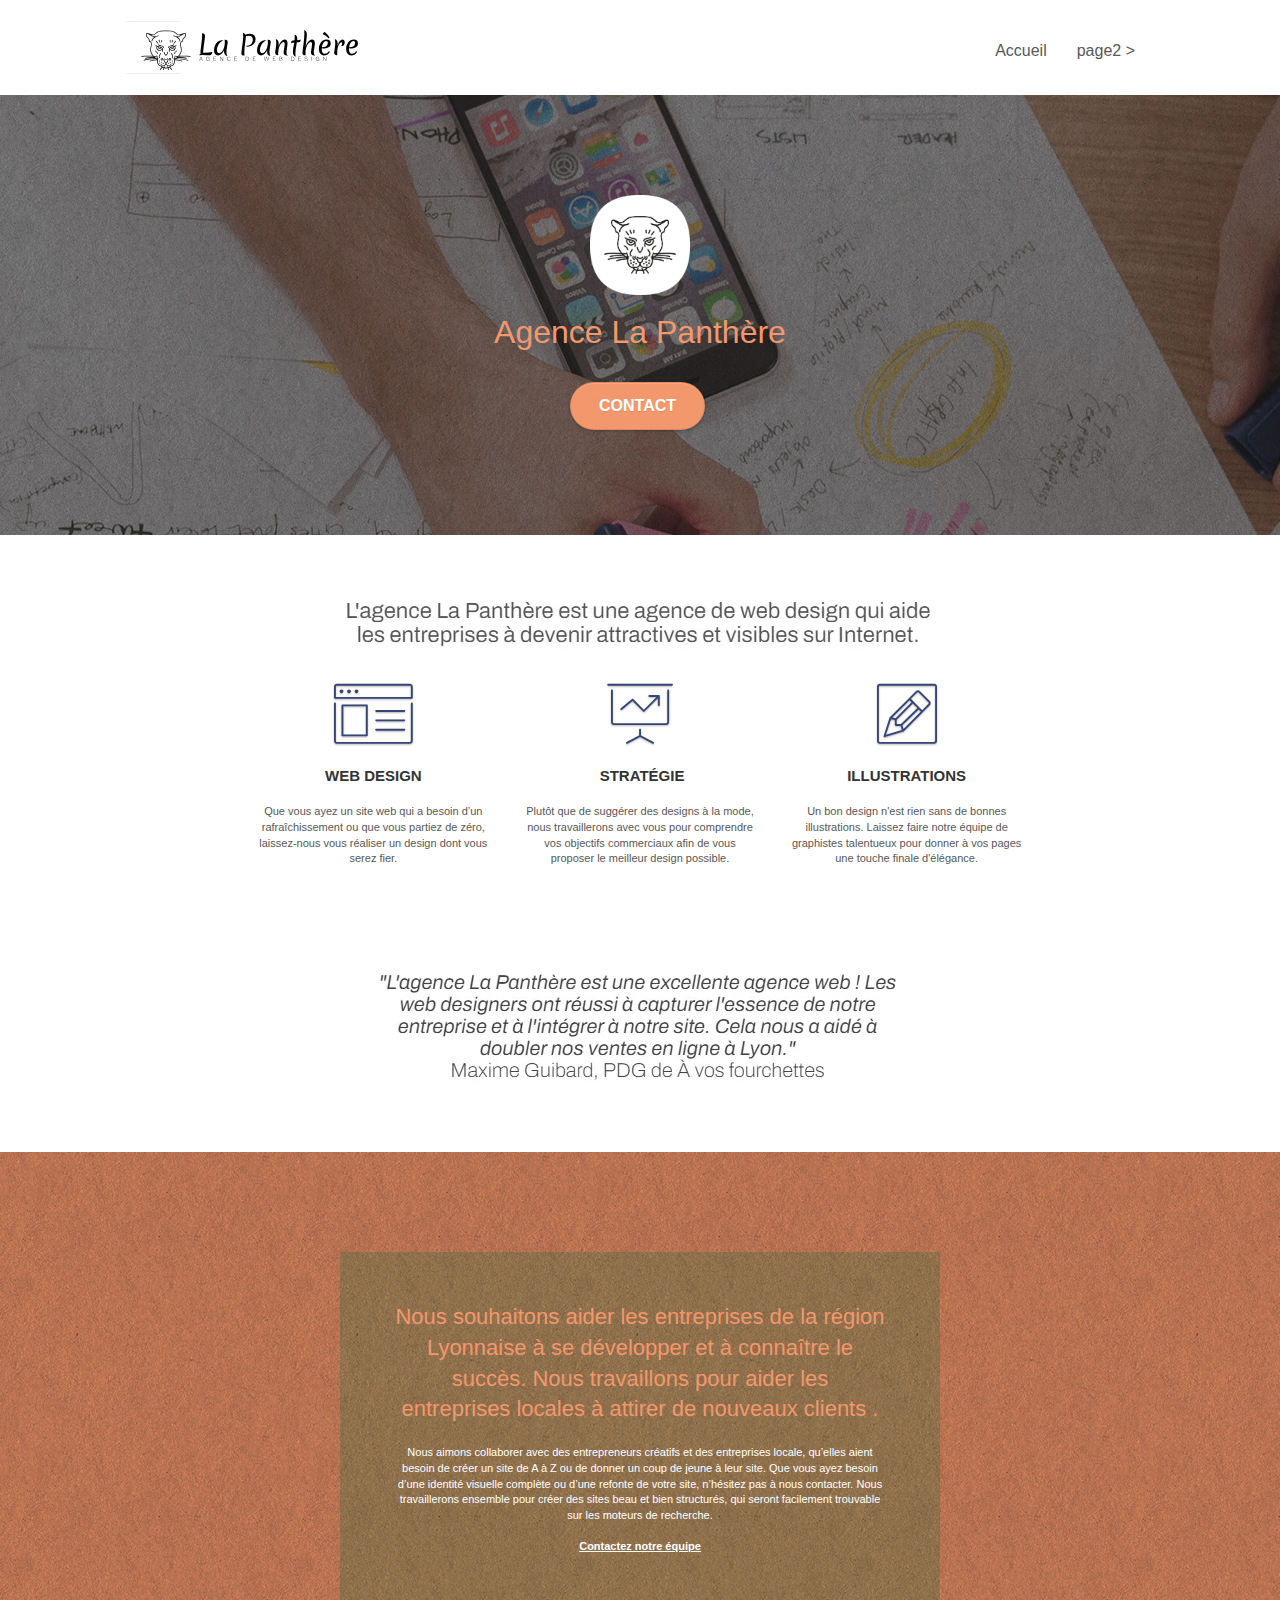
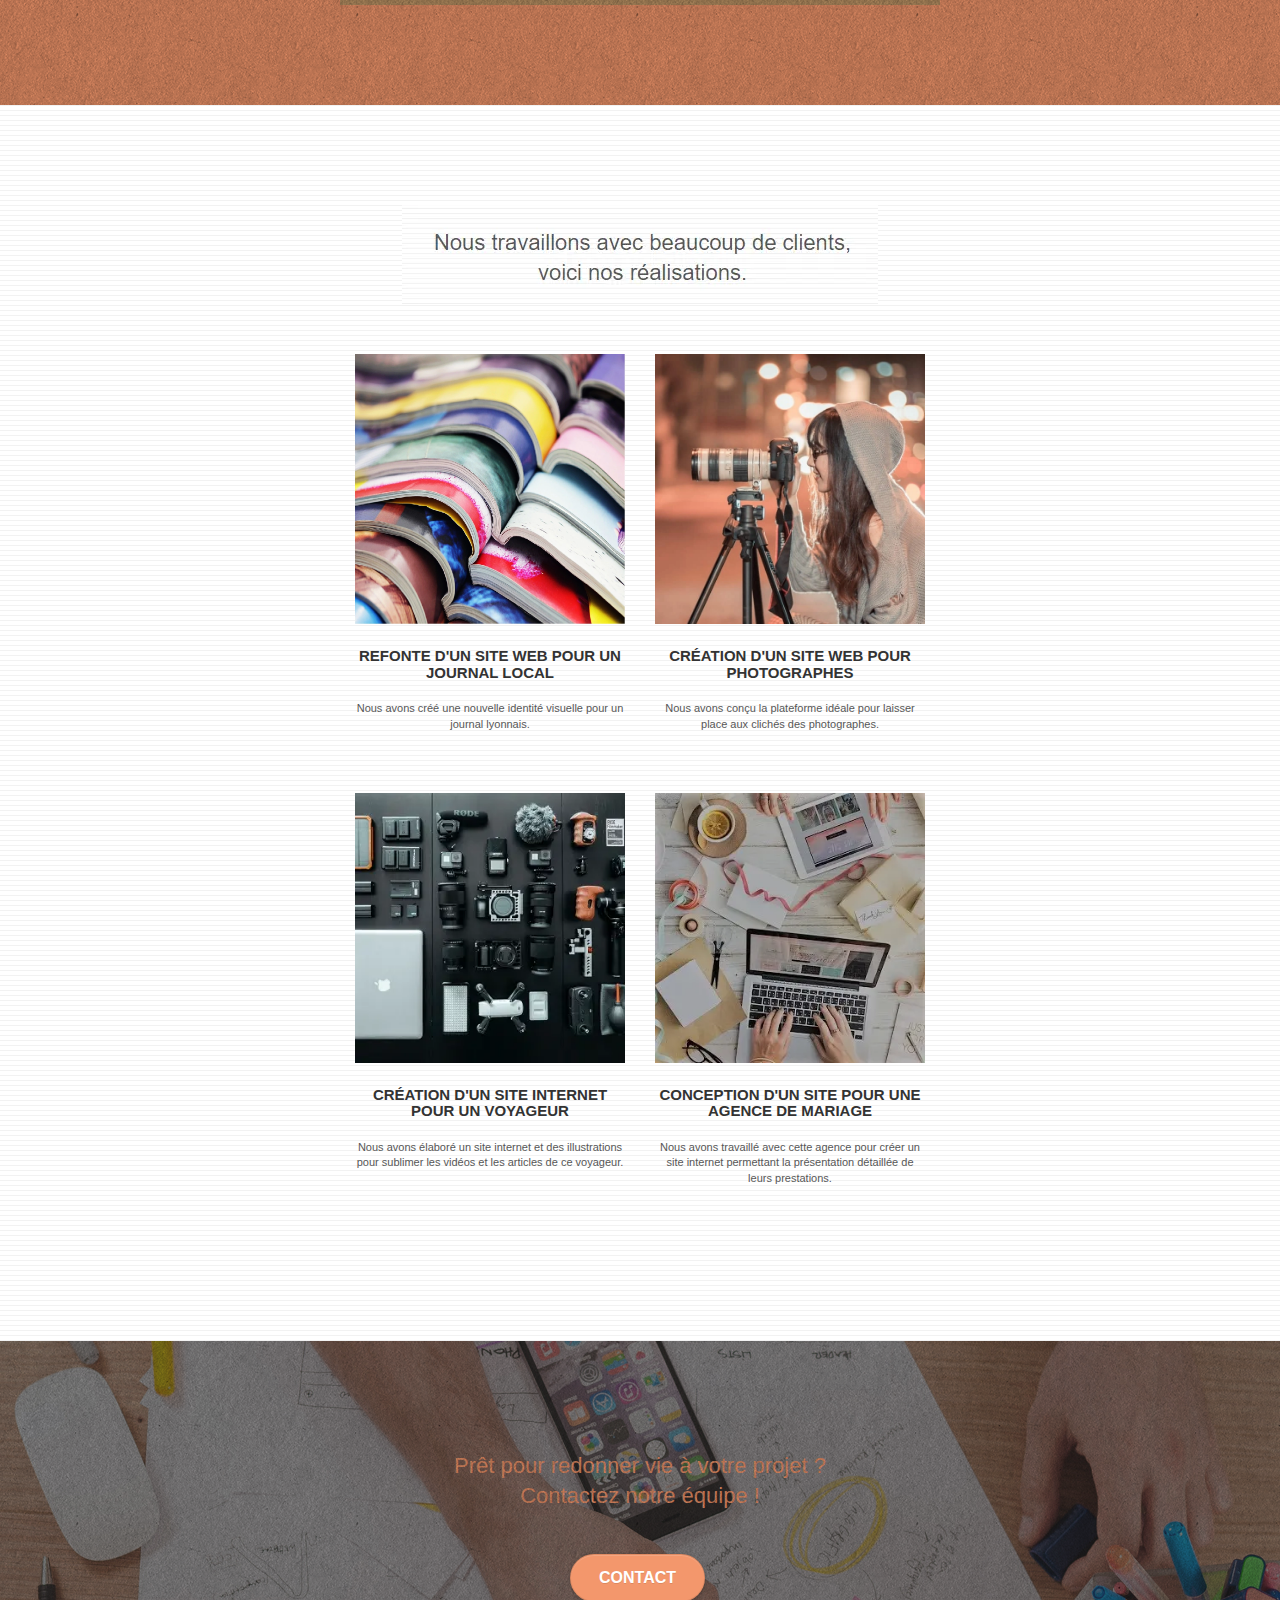
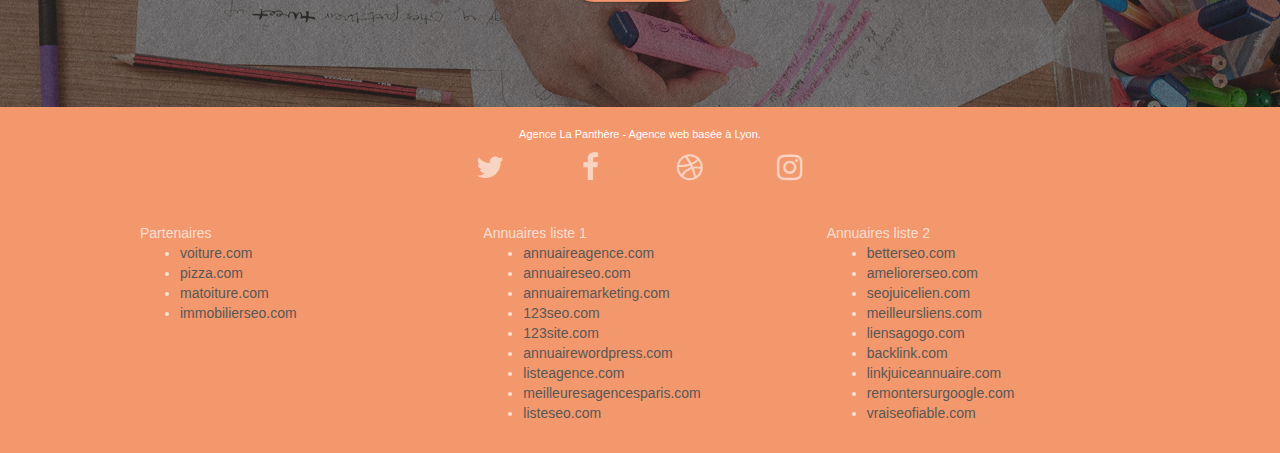
==== commit 07335a78: "webp conversion" ====
--- a/index.html
+++ b/index.html
@@ -66,7 +66,7 @@
 	<div class="container bloc-lg">
 		<div class="row tight-width-whitespace">
 			<div class="col-sm-12">
-				<img src="img/logo.png" class="center-block image-resize-mode" width="100" alt="Agence La Panthère, agence web paris, création logo paris" />
+				<img src="img/logo.webp" class="center-block image-resize-mode" width="100" alt="Agence La Panthère, agence web paris, création logo paris" />
 				<h1 class="text-center hero-bloc-text tc-white ">
 					Agence La Panthère
 				</h1>
@@ -84,7 +84,7 @@
 	<div class="container bloc-md">
 		<div class="row">
 			<div class="col-sm-12 text-center">
-				<img alt="agence web, agence web paris, web design paris, stratégie web" src="img/title.png" />
+				<img alt="agence web, agence web paris, web design paris, stratégie web" src="img/title.webp" />
 			</div>
 		</div>
 		<div class="row voffset-lg med-width-whitespace">
@@ -124,7 +124,7 @@
 		</div>
 		<div class="row voffset-lg voffset">
 			<div class="col-xs-12 col-md-8 col-md-offset-2 text-center">
-				<img alt="agence web, agence web paris, web design paris, stratégie web" src="img/citation.png" />
+				<img alt="agence web, agence web paris, web design paris, stratégie web" src="img/citation.webp" />
 
 			</div>
 		</div>
@@ -154,12 +154,12 @@
 	<div class="container bloc-lg">
 		<div class="row">
 			<div class="col-sm-12 text-center">
-				<img alt="agence web, agence web paris, web design paris, stratégie web" src="img/title2.png" />
+				<img alt="agence web, agence web paris, web design paris, stratégie web" src="img/title2.webp" />
 			</div>
 		</div>
 		<div class="row tight-width-whitespace portfolio-row">
 			<div class="col-sm-6">
-				<a href="#" data-lightbox="img/1.jpg" data-gallery-id="gallery-1" data-caption="Refonte d'un site web pour un journal local" data-frame="snapshot-lb"><img src="img/1.jpg" alt="paris web design logo agence web meilleure agence et refonte site web journal" class="img-responsive portfolio-thumb" /></a>
+				<a href="#" data-lightbox="img/1.jpg" data-gallery-id="gallery-1" data-caption="Refonte d'un site web pour un journal local" data-frame="snapshot-lb"><img src="img/1.webp" alt="paris web design logo agence web meilleure agence et refonte site web journal" class="img-responsive portfolio-thumb" /></a>
 				<h3 class="mg-md text-center">
 					Refonte d'un site web pour un journal local
 				</h3>
@@ -168,7 +168,7 @@
 				</p>
 			</div>
 			<div class="col-sm-6">
-				<a href="#" data-lightbox="img/2.jpg" data-gallery-id="gallery-1" data-caption="Création d'un site web pour photographes" data-frame="snapshot-lb"><img src="img/2.jpg" class="img-responsive portfolio-thumb" alt="paris web design logo agence web meilleure agence, Création d'un site web pour photographes" /></a>
+				<a href="#" data-lightbox="img/2.jpg" data-gallery-id="gallery-1" data-caption="Création d'un site web pour photographes" data-frame="snapshot-lb"><img src="img/2.webp" class="img-responsive portfolio-thumb" alt="paris web design logo agence web meilleure agence, Création d'un site web pour photographes" /></a>
 				<h3 class="mg-md text-center">
 					Création d'un site web pour photographes
 				</h3>
@@ -179,7 +179,7 @@
 		</div>
 		<div class="row tight-width-whitespace portfolio-row">
 			<div class="col-sm-6">
-				<a href="#" data-lightbox="img/3.bmp" data-gallery-id="gallery-1" data-caption="Création d'un site internet pour un voyageur" data-frame="snapshot-lb"><img src="img/3.bmp" class="img-responsive portfolio-thumb" alt="paris web design logo agence web meilleure agence, Création d'un site web pour voyageur"/></a>
+				<a href="#" data-lightbox="img/3.bmp" data-gallery-id="gallery-1" data-caption="Création d'un site internet pour un voyageur" data-frame="snapshot-lb"><img src="img/3.webp" class="img-responsive portfolio-thumb" alt="paris web design logo agence web meilleure agence, Création d'un site web pour voyageur"/></a>
 				<h3 class="mg-md text-center">
 					Création d'un site internet pour un voyageur
 				</h3>
@@ -188,7 +188,7 @@
 				</p>
 			</div>
 			<div class="col-sm-6">
-				<a href="#" data-lightbox="img/4.bmp" data-gallery-id="gallery-1" data-caption="Conception d'un site pour une agence de mariage" data-frame="snapshot-lb"><img src="img/4.bmp" class="img-responsive portfolio-thumb" alt="paris web design logo agence web meilleure agence, Création d'un site web pour agence de mariage" /></a>
+				<a href="#" data-lightbox="img/4.bmp" data-gallery-id="gallery-1" data-caption="Conception d'un site pour une agence de mariage" data-frame="snapshot-lb"><img src="img/4.webp" class="img-responsive portfolio-thumb" alt="paris web design logo agence web meilleure agence, Création d'un site web pour agence de mariage" /></a>
 				<h3 class="mg-md text-center">
 					Conception d'un site pour une agence de mariage
 				</h3>
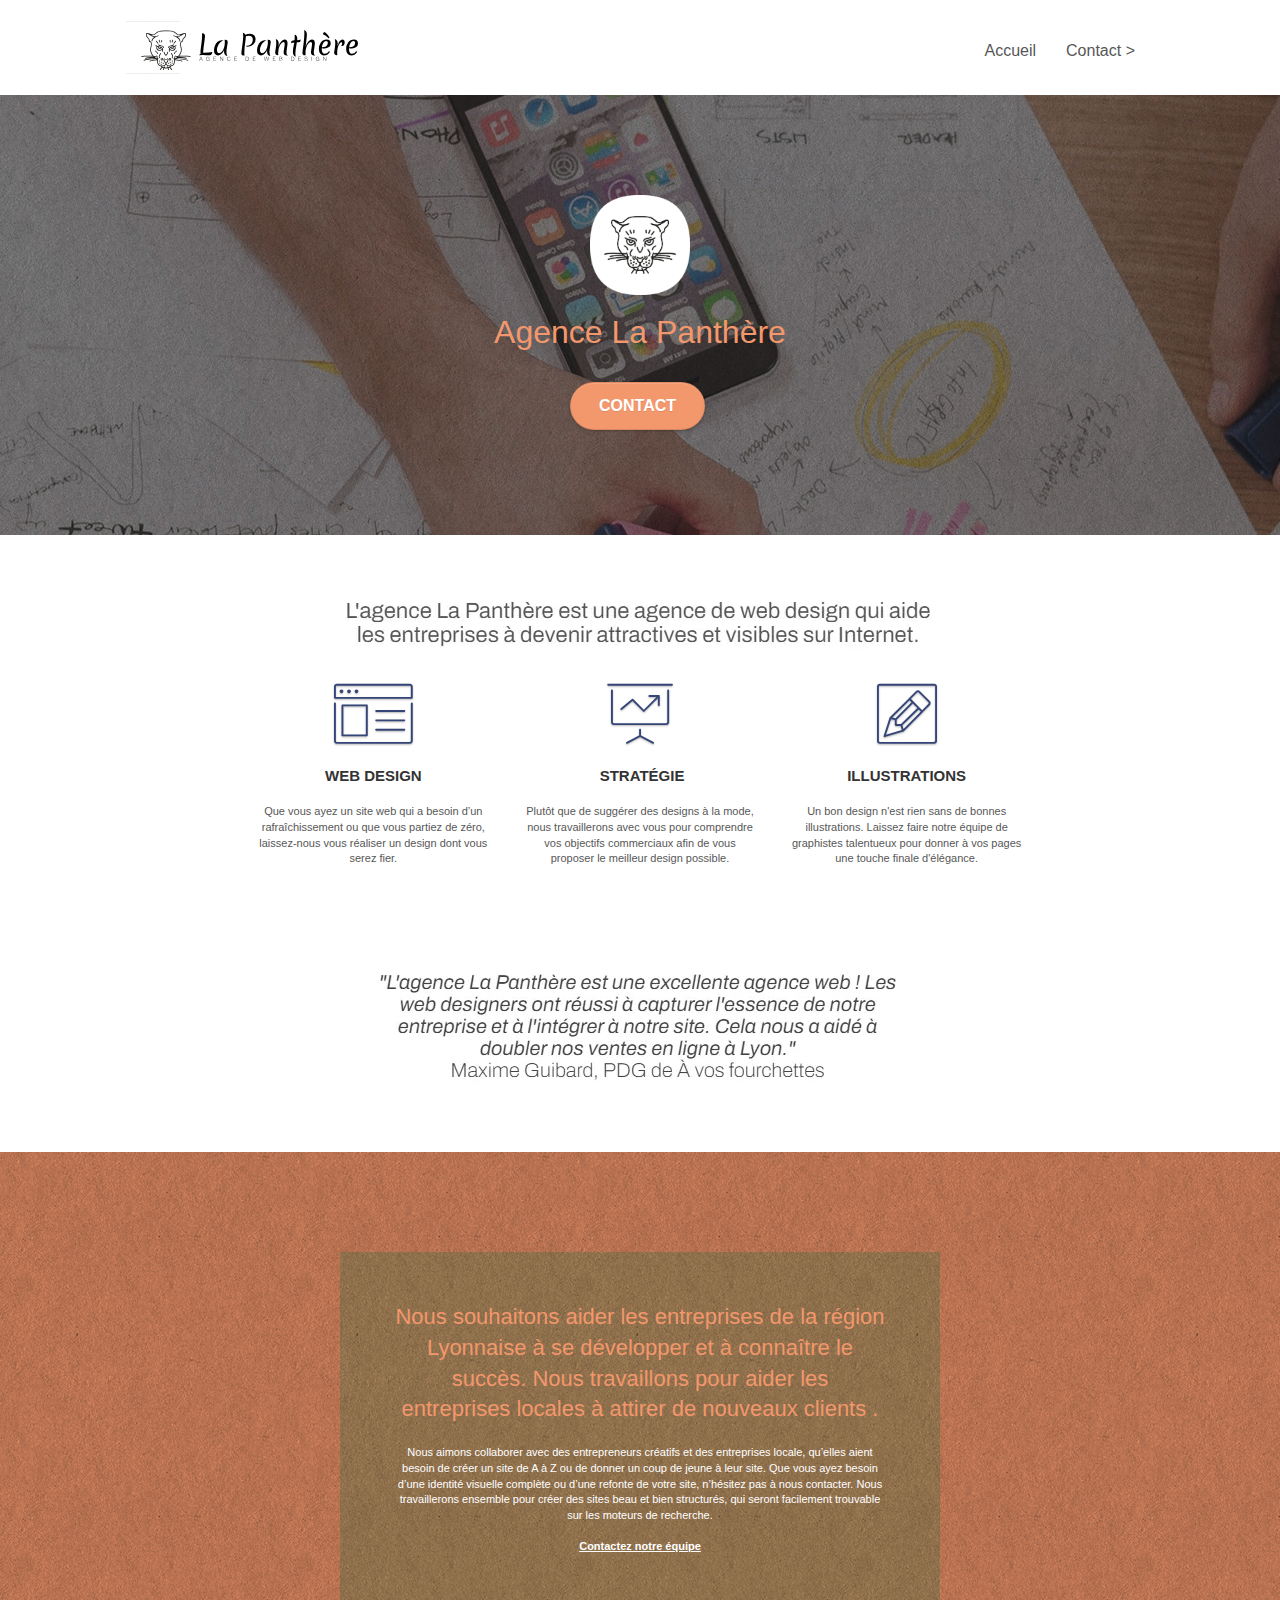
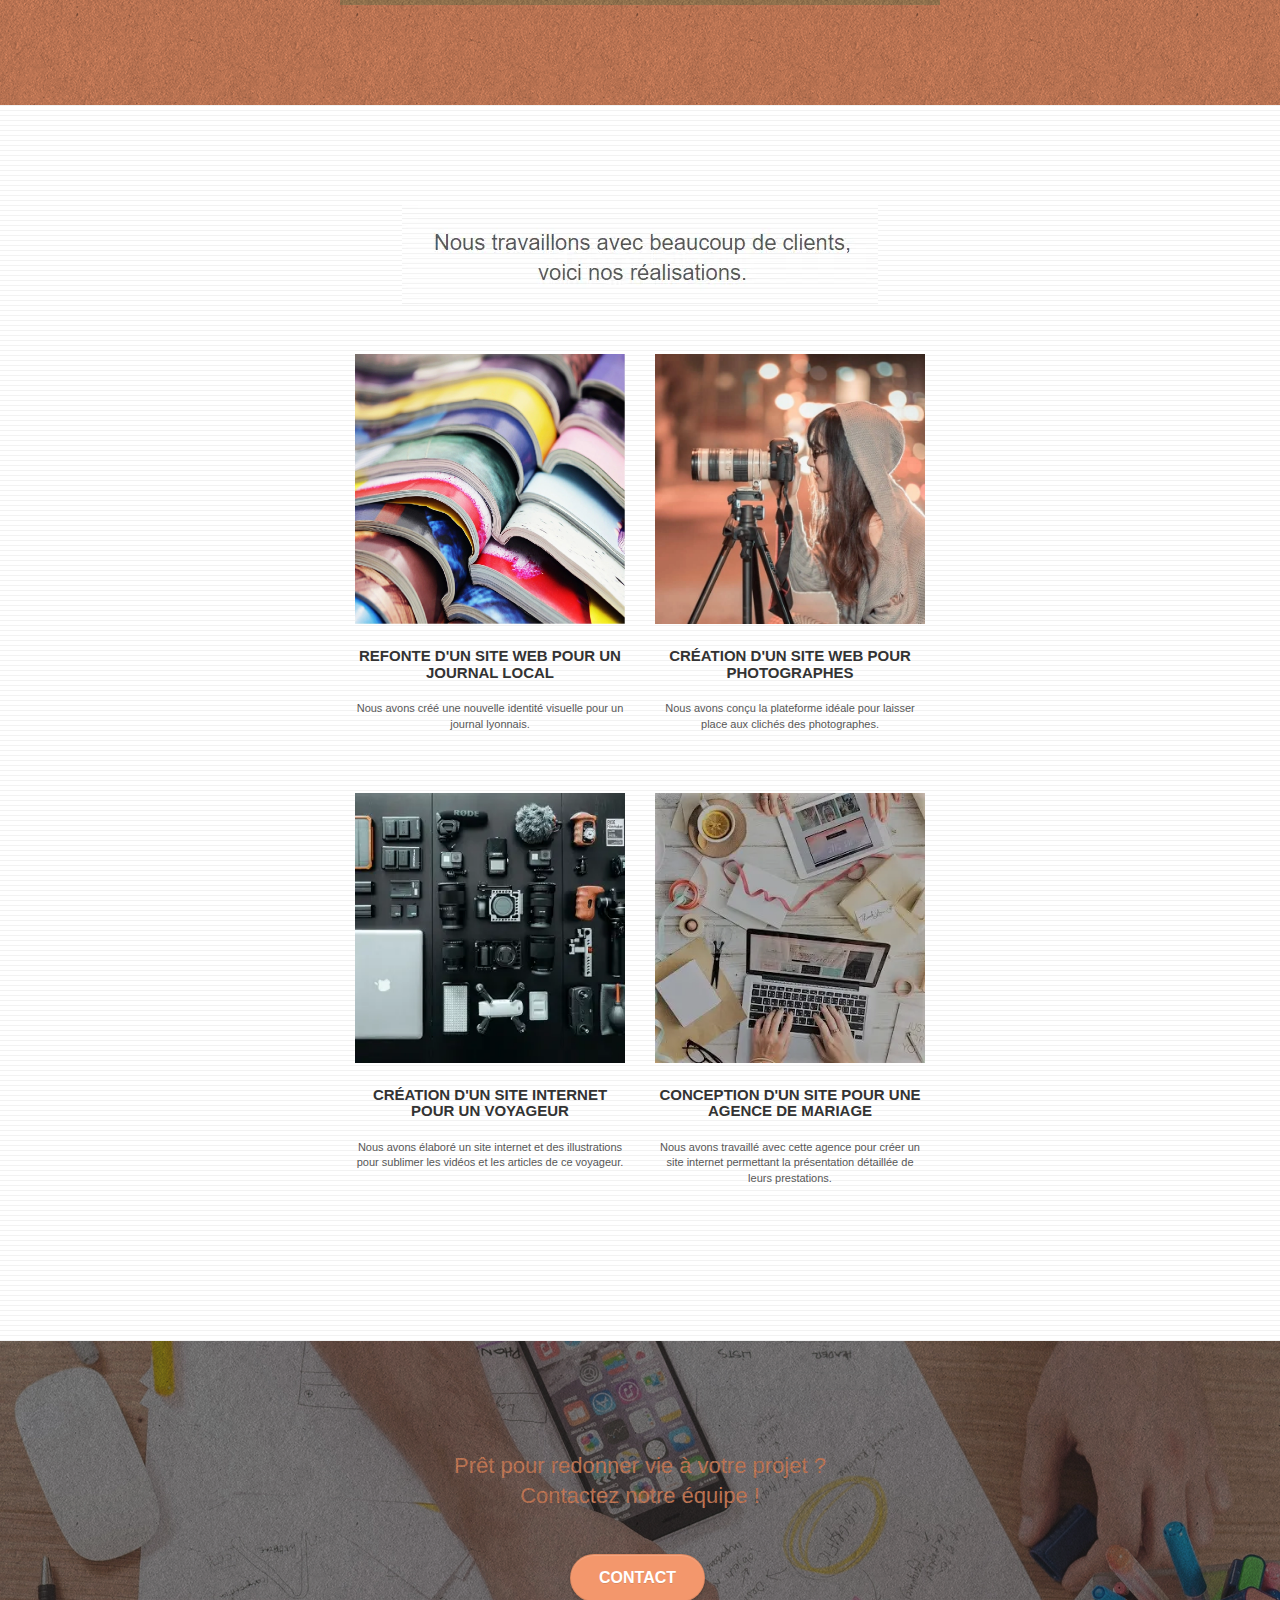
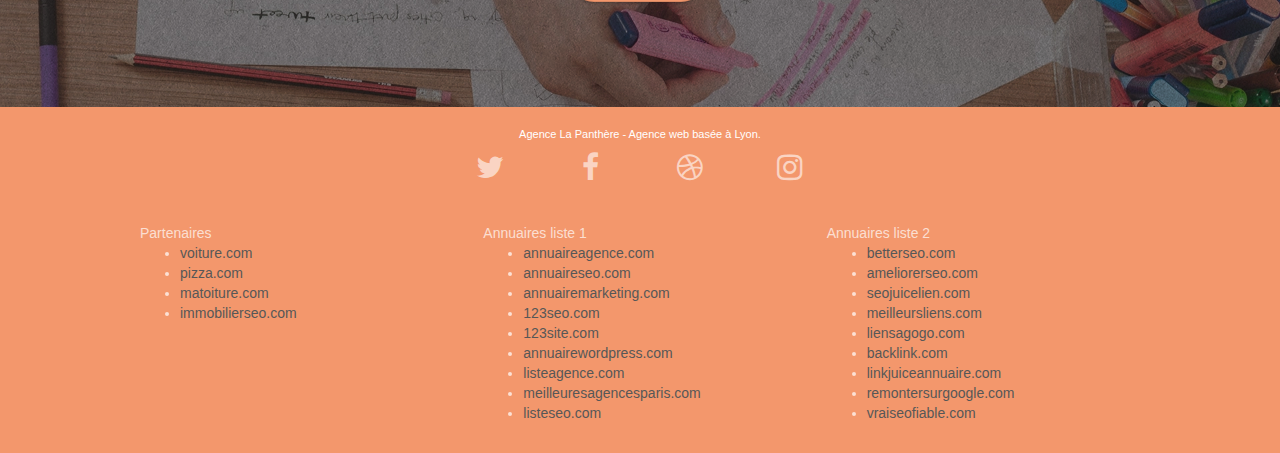
==== commit 42fb93f9: "keywords update, page2 fix" ====
--- a/index.html
+++ b/index.html
@@ -2,8 +2,8 @@
 <html lang="Default">
 <head>
     <meta charset="utf-8">
-    <meta name="keywords" content="seo, google, site web, site internet, agence design paris, agence design, agence design,agence design,agence design,agence design,agence design,agence design,agence design,agence design">
-    <meta name="description" content="">
+    <meta name="keywords" content="agence design Lyon, agence design, La Panthère, web design, agence la panthère, agence de web design, agence de web design Lyon">
+    <meta name="description" content="L'agence La Panthère est une agence de web design qui aide les entreprises à devenir attractives et visibles sur Internet.">
     <meta name="viewport" content="width=device-width, initial-scale=1.0, viewport-fit=cover">
     <link rel="shortcut icon" type="image/png" href="favicon.jpg">
     
@@ -19,7 +19,7 @@
 	<script src="./js/jquery.touchSwipe.js" defer></script>
 	<script src="./js/gmaps.js"></script>
 
-    <title>.</title>
+    <title>La Panthère - Agence de web design</title>
 
     
 <!-- Analytics -->
@@ -52,7 +52,7 @@
 					<li>
 					</li>
 					<li>
-						<a href="page2.html">page2 &gt;</a>
+						<a href="contact.html">Contact &gt;</a>
 					</li>
 				</ul>
 			</div>
--- a/style.css
+++ b/style.css
@@ -810,19 +810,19 @@
 }
 
 .bg-dots-bg {
-    background-image: url("img/dots-bg.png");
+    background-image: url("img/dots-bg.webp");
 }
 
 .bg-lines-h2-bg {
-    background-image: url("img/lines-h2-bg.png");
+    background-image: url("img/lines-h2-bg.webp");
 }
 
 .bg-banniere {
-    background-image: url("img/agence-la-panthere.jpg");
+    background-image: url("img/agence-la-panthere.webp");
 }
 
 .bg-presentation {
-    background-image: url("img/image-de-presentation.bmp");
+    background-image: url("img/image-de-presentation.webp");
 }
 
 @media (max-width: 1024px) {
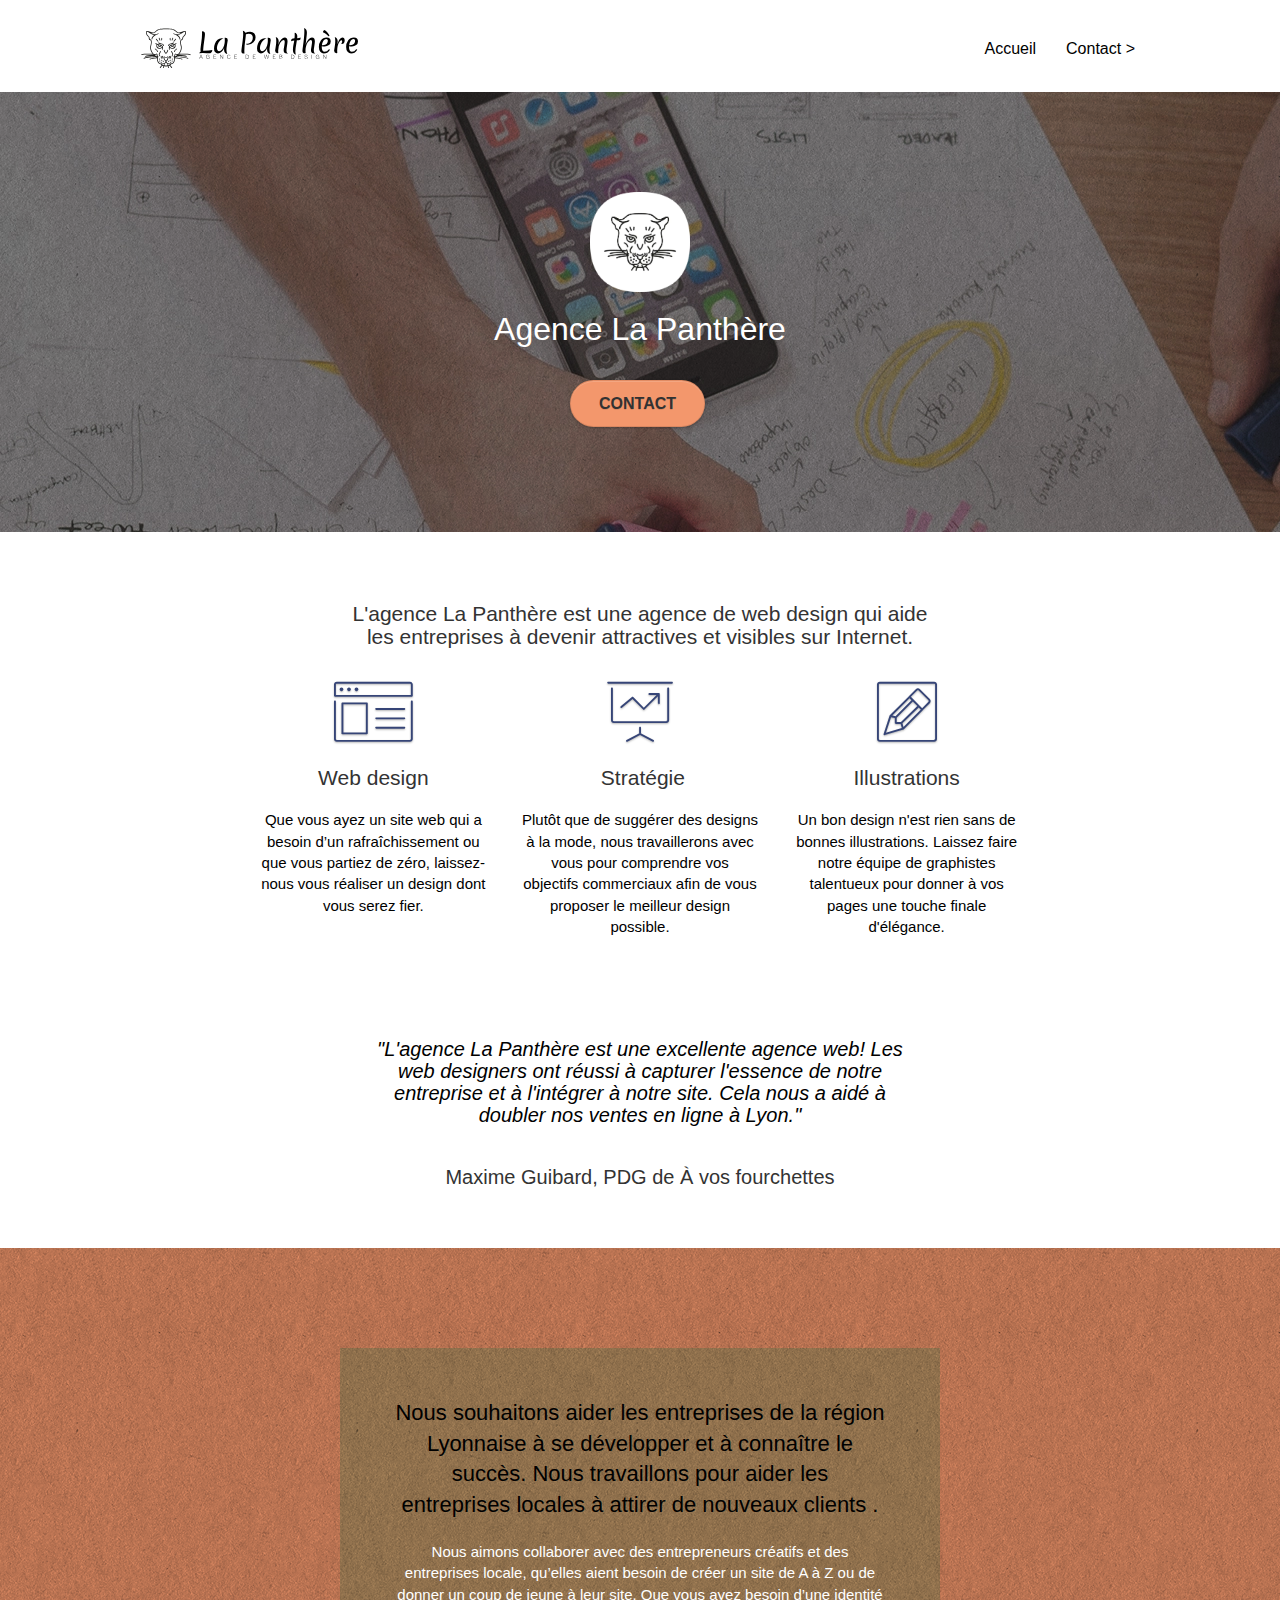
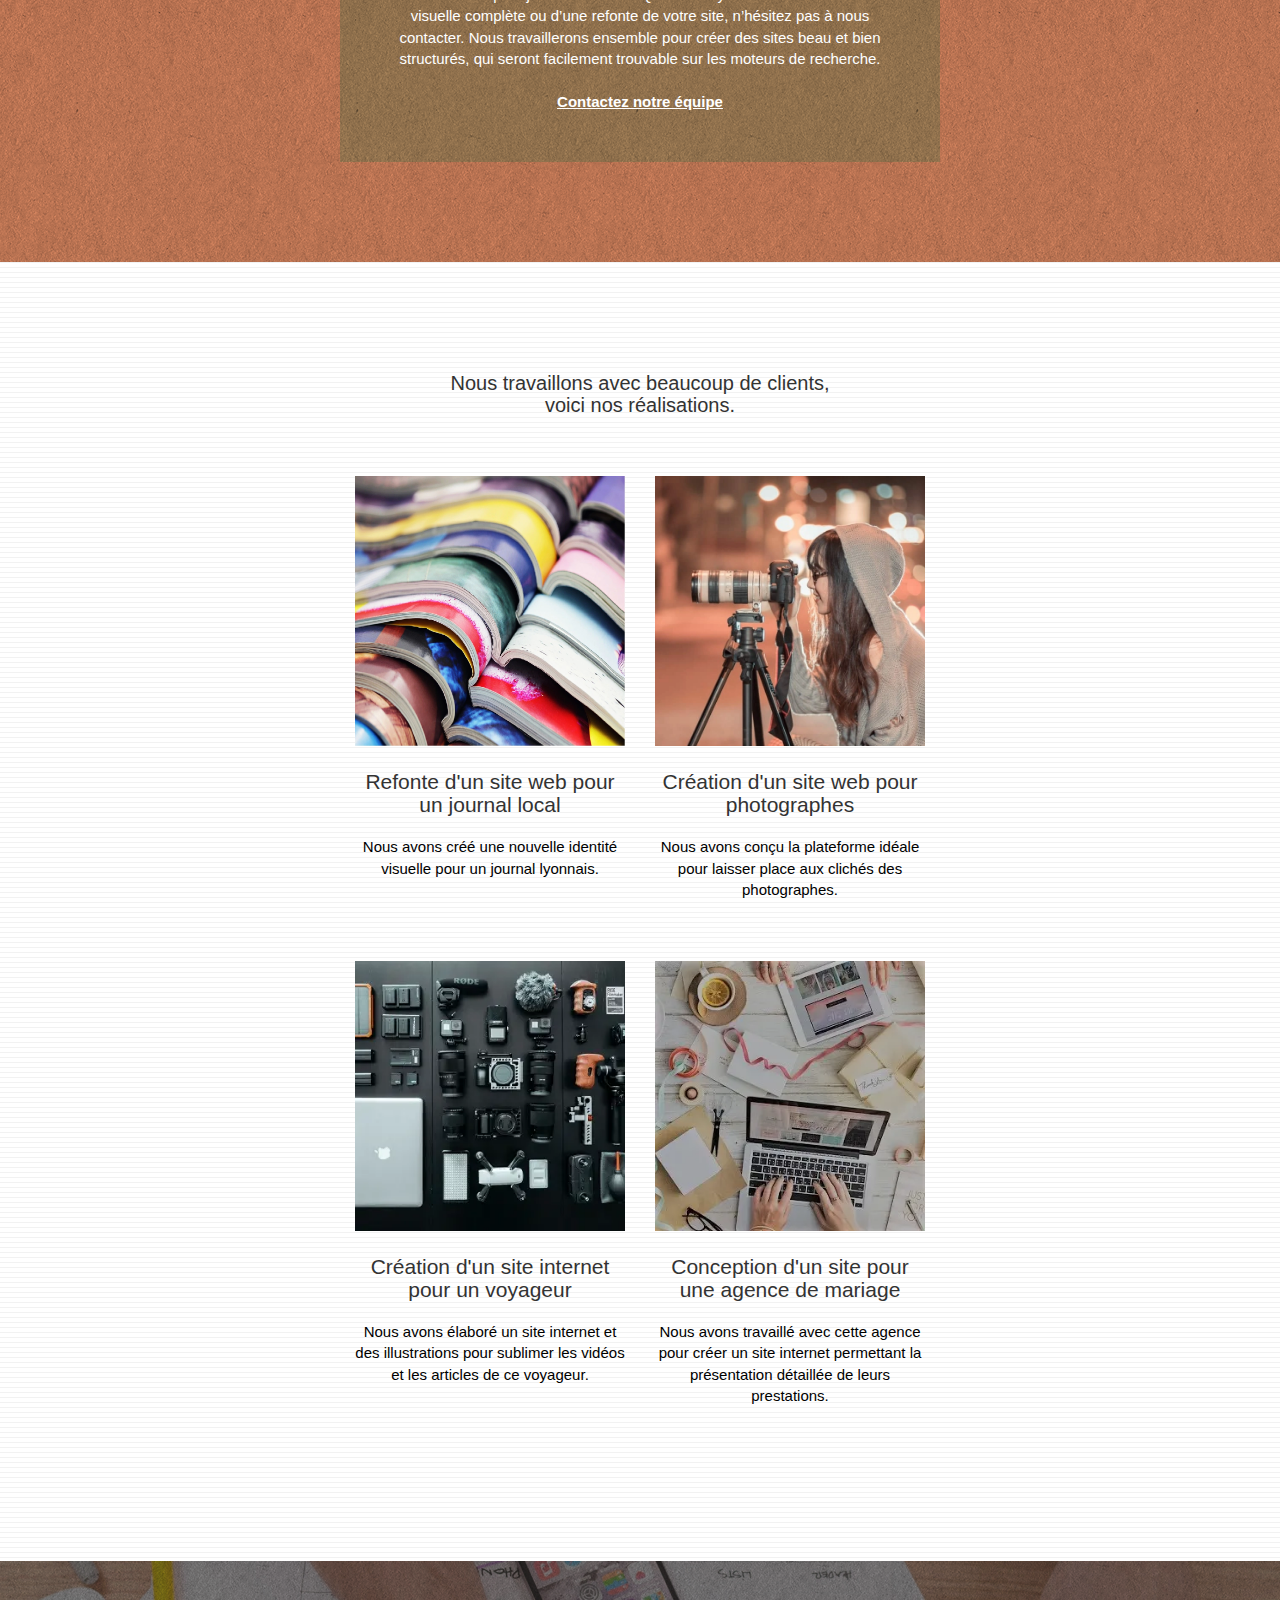
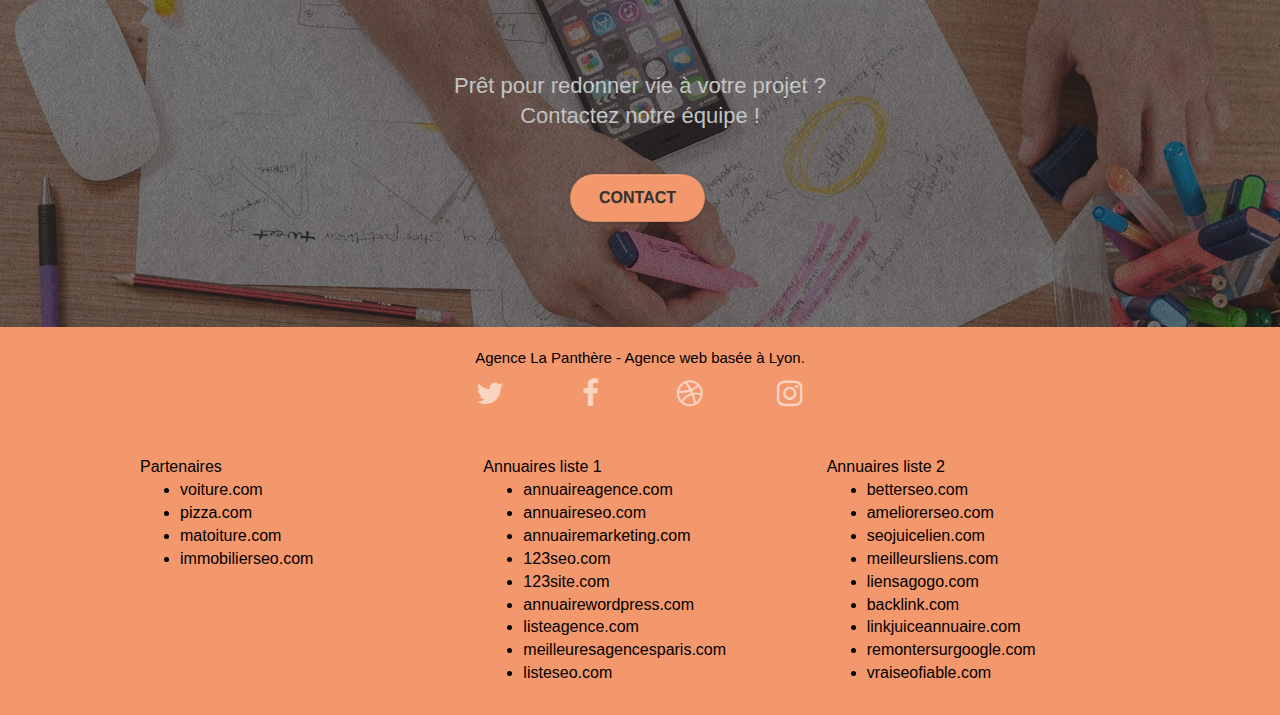
==== commit c621218d: "hiddens keywords removed, accesibility fix" ====
--- a/index.html
+++ b/index.html
@@ -1,5 +1,5 @@
 <!doctype html>
-<html lang="Default">
+<html lang="fr">
 <head>
     <meta charset="utf-8">
     <meta name="keywords" content="agence design Lyon, agence design, La Panthère, web design, agence la panthère, agence de web design, agence de web design Lyon">
@@ -37,9 +37,7 @@
 
 		<nav class="navbar row">
 			<div class="navbar-header">
-				<div class="keywords" style="color:#cccccc;font-size:1px;">Agence web à paris, stratégie web, web design, illustrations, design de site web, site web, web, internet, site internet, site</div>
-				<a class="navbar-brand" href="index.html"><img src="img/agence-la-panthere-monochrome.svg" alt="paris web design logo agence web meilleure agence" height="40" /></a>
-				<div class="keywords" style="color:#cccccc;font-size:1px;">Agence web à paris, stratégie web, web design, illustrations, design de site web, site web, web, internet, site internet, site</div>
+				<a class="navbar-brand" href="index.html"><img src="img/agence-la-panthere-monochrome.svg" alt="logo complet" height="40" /></a>
 				<button id="nav-toggle" type="button" class="ui-navbar-toggle navbar-toggle" data-toggle="collapse" data-target=".navbar-1">
 					<span class="sr-only">Toggle navigation</span><span class="icon-bar"></span><span class="icon-bar"></span><span class="icon-bar"></span>
 				</button>
@@ -66,12 +64,12 @@
 	<div class="container bloc-lg">
 		<div class="row tight-width-whitespace">
 			<div class="col-sm-12">
-				<img src="img/logo.webp" class="center-block image-resize-mode" width="100" alt="Agence La Panthère, agence web paris, création logo paris" />
-				<h1 class="text-center hero-bloc-text tc-white ">
+				<img src="img/logo.webp" class="center-block image-resize-mode" width="100" alt="logo simplifié" />
+				<h1 class="text-center hero-bloc-text tc-white2 ">
 					Agence La Panthère
 				</h1>
 				<div class="text-center">
-					<a href="page2.html" class="btn btn-lg btn-clean btn-rd cta-hero btn-atomic-tangerine" id="cta-hero">Contact</a>
+					<a href="contact.html" class="btn btn-lg btn-clean btn-rd cta-hero btn-atomic-tangerine" id="cta-hero">Contact</a>
 				</div>
 			</div>
 		</div>
@@ -84,7 +82,7 @@
 	<div class="container bloc-md">
 		<div class="row">
 			<div class="col-sm-12 text-center">
-				<img alt="agence web, agence web paris, web design paris, stratégie web" src="img/title.webp" />
+				<h3>L'agence La Panthère est une agence de web design qui aide<br>les entreprises à devenir attractives et visibles sur Internet.</h3>
 			</div>
 		</div>
 		<div class="row voffset-lg med-width-whitespace">
@@ -124,8 +122,7 @@
 		</div>
 		<div class="row voffset-lg voffset">
 			<div class="col-xs-12 col-md-8 col-md-offset-2 text-center">
-				<img alt="agence web, agence web paris, web design paris, stratégie web" src="img/citation.webp" />
-
+				<h5>"L'agence La Panthère est une excellente agence web! Les<br>web designers ont réussi à capturer l'essence de notre<br>entreprise et à l'intégrer à notre site. Cela nous a aidé à<br>doubler nos ventes en ligne à Lyon."</h5><br><h4>Maxime Guibard, PDG de À vos fourchettes</h4>
 			</div>
 		</div>
 	</div>
@@ -154,7 +151,7 @@
 	<div class="container bloc-lg">
 		<div class="row">
 			<div class="col-sm-12 text-center">
-				<img alt="agence web, agence web paris, web design paris, stratégie web" src="img/title2.webp" />
+				<h4>Nous travaillons avec beaucoup de clients,<br>voici nos réalisations.</h4>
 			</div>
 		</div>
 		<div class="row tight-width-whitespace portfolio-row">
@@ -205,7 +202,7 @@
 <div class="bloc bgc-dark-slate-blue bg-banniere d-bloc bloc-bg-texture texture-paper" id="bloc-5-cta">
 	<div class="container bloc-lg">
 		<div class="row">
-			<h2 class="mg-md text-center tc-white">
+			<h2 class="mg-md text-center tc-white2">
 				Prêt pour redonner vie à votre projet ?<br>Contactez notre équipe !
 			</h2>
 			<div class="col-sm-12 text-center">
@@ -221,35 +218,34 @@
 	<div class="container bloc-sm">
 		<div class="row">
 			<div class="col-sm-12">
-				<p class="text-center white">
+				<p class="text-center white1">
 					Agence La Panthère - Agence web basée à Lyon.<br>
 				</p>
 				<div class="row row-no-gutters social">
 					<div class="col-sm-3">
 						<div class="text-center">
-							<a class="social" href="index.html"><span class="fa fa-twitter icon-md"></span></a>
-						</div>
-					</div>
-					<div class="col-sm-3">
-						<div class="text-center">
-							<a class="social" href="index.html"><span class="fa fa-facebook icon-md"></span></a>
-						</div>
-					</div>
-					<div class="col-sm-3">
-						<div class="text-center">
-							<a class="social" href="index.html"><span class="fa fa-dribbble icon-md"></span></a>
-						</div>
-					</div>
-					<div class="col-sm-3">
-						<div class="text-center">
-							<a class="social" href="index.html"><span class="fa fa-instagram icon-md"></span></a>
-						</div>
-					</div>
-					<div class="keywords" style="color:#F3976C;">Agence web à paris, stratégie web, web design, illustrations, design de site web, site web, web, internet, site internet, site</div>
+							<a class="social" href="#"><span class="fa fa-twitter icon-md"></span></a>
+						</div>
+					</div>
+					<div class="col-sm-3">
+						<div class="text-center">
+							<a class="social" href="#"><span class="fa fa-facebook icon-md"></span></a>
+						</div>
+					</div>
+					<div class="col-sm-3">
+						<div class="text-center">
+							<a class="social" href="#"><span class="fa fa-dribbble icon-md"></span> </a>
+						</div>
+					</div>
+					<div class="col-sm-3">
+						<div class="text-center">
+							<a class="social" href="#"><span class="fa fa-instagram icon-md"></span></a>
+						</div>
+					</div>
 				</div>
 				<div class="row">
 					<div class="col-sm-4">
-						Partenaires
+						<br><br>Partenaires<br>
 							<ul>
 								<li><a href="voiture.com">voiture.com</a></li>
 								<li><a href="pizza.com">pizza.com</a></li>
@@ -258,7 +254,7 @@
 							</ul>		
 					</div>
 					<div class="col-sm-4">
-						Annuaires liste 1
+						<br><br>Annuaires liste 1<br>
 						<ul>
 							<li><a href="annuaireagence.com">annuaireagence.com</a></li>
 							<li><a href="annuaireseo.com">annuaireseo.com</a></li>
@@ -272,7 +268,7 @@
 						</ul>
 					</div>
 					<div class="col-sm-4">
-						Annuaires liste 2
+						<br><br>Annuaires liste 2<br>
 						<ul>
 							<li><a href="betterseo.com">betterseo.com</a></li>
 							<li><a href="ameliorerseo.com">ameliorerseo.com</a></li>
--- a/style.css
+++ b/style.css
@@ -100,7 +100,7 @@
 }
 
 .d-bloc {
-    color: rgba(255, 255, 255, .7);
+    color: black
 }
 
 .d-bloc button:hover {
@@ -287,6 +287,10 @@
     font-size: 32px;
 }
 
+.col-sm-12 {
+    font-size: 16px;
+}
+
 .navbar {
     margin-bottom: 0;
     z-index: 1;
@@ -651,7 +655,7 @@
 a {
     font-family: "helvetica";
     font-weight: 400;
-    color: #575757!important;
+    color: #000000!important;
 }
 
 .container {
@@ -699,6 +703,10 @@
     font-weight: 700;
 }
 
+p {
+    font-size: 15px;
+}
+
 .social {
     max-width: 400px;
     margin: auto auto auto auto;
@@ -710,9 +718,8 @@
 }
 
 h3 {
-    font-size: 15px;
-    text-transform: uppercase;
-    font-weight: 700;
+    font-size: 21px;
+    font-weight: 500;
     color: #333333!important;
 }
 
@@ -728,6 +735,14 @@
 
 h4 {
     color: #333333!important;
+    font-size: 20px;
+    font-weight: 100;
+}
+
+h5 {
+    font-size: 20px;
+    font-style: italic;
+    font-weight: 500;
 }
 
 .icons {
@@ -775,12 +790,17 @@
 }
 
 .tc-white {
-    color: #F3976C!important;
+    color: #000000!important;
+}
+
+.tc-white2 {
+    color: #ffffff!important;
+    font-weight: 500;
 }
 
 .btn-atomic-tangerine {
     background: #F3976C;
-    color: #FFFFFF!important;
+    color: #323232!important;
 }
 
 .btn-atomic-tangerine:hover {
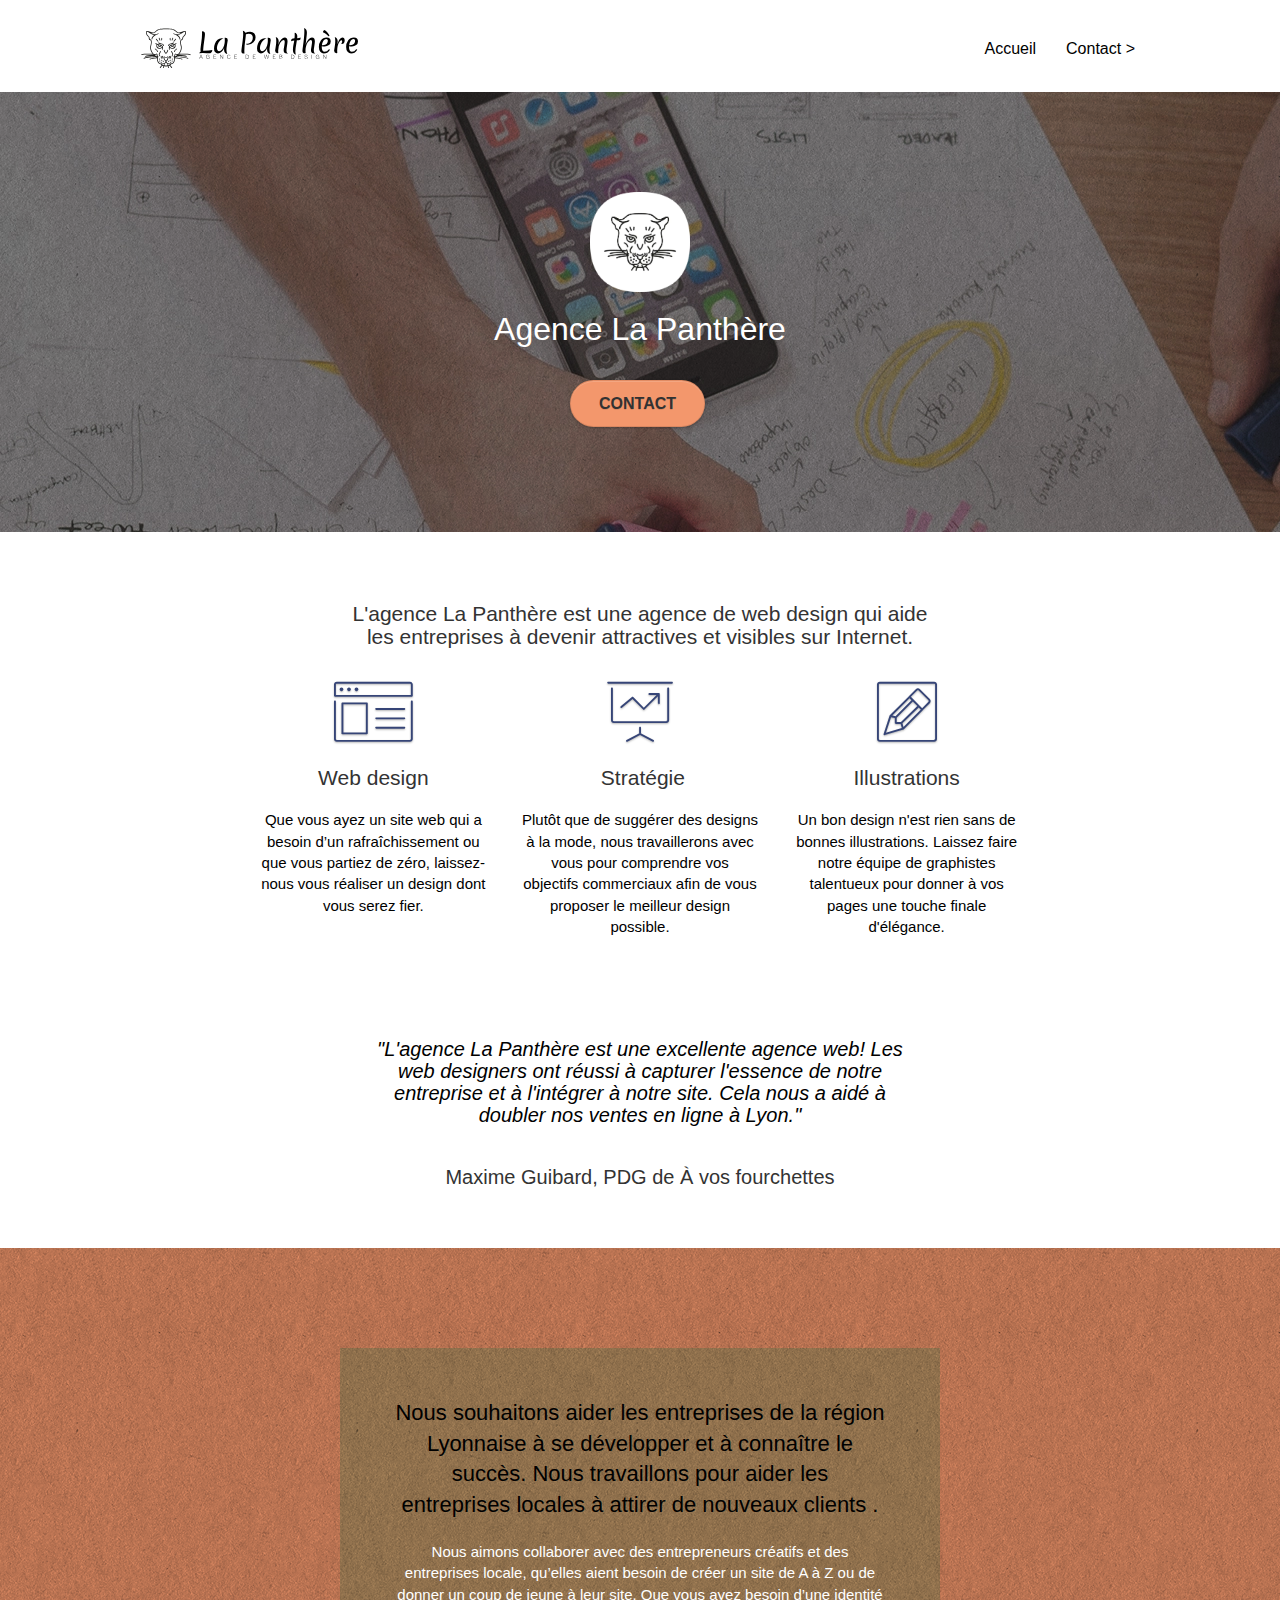
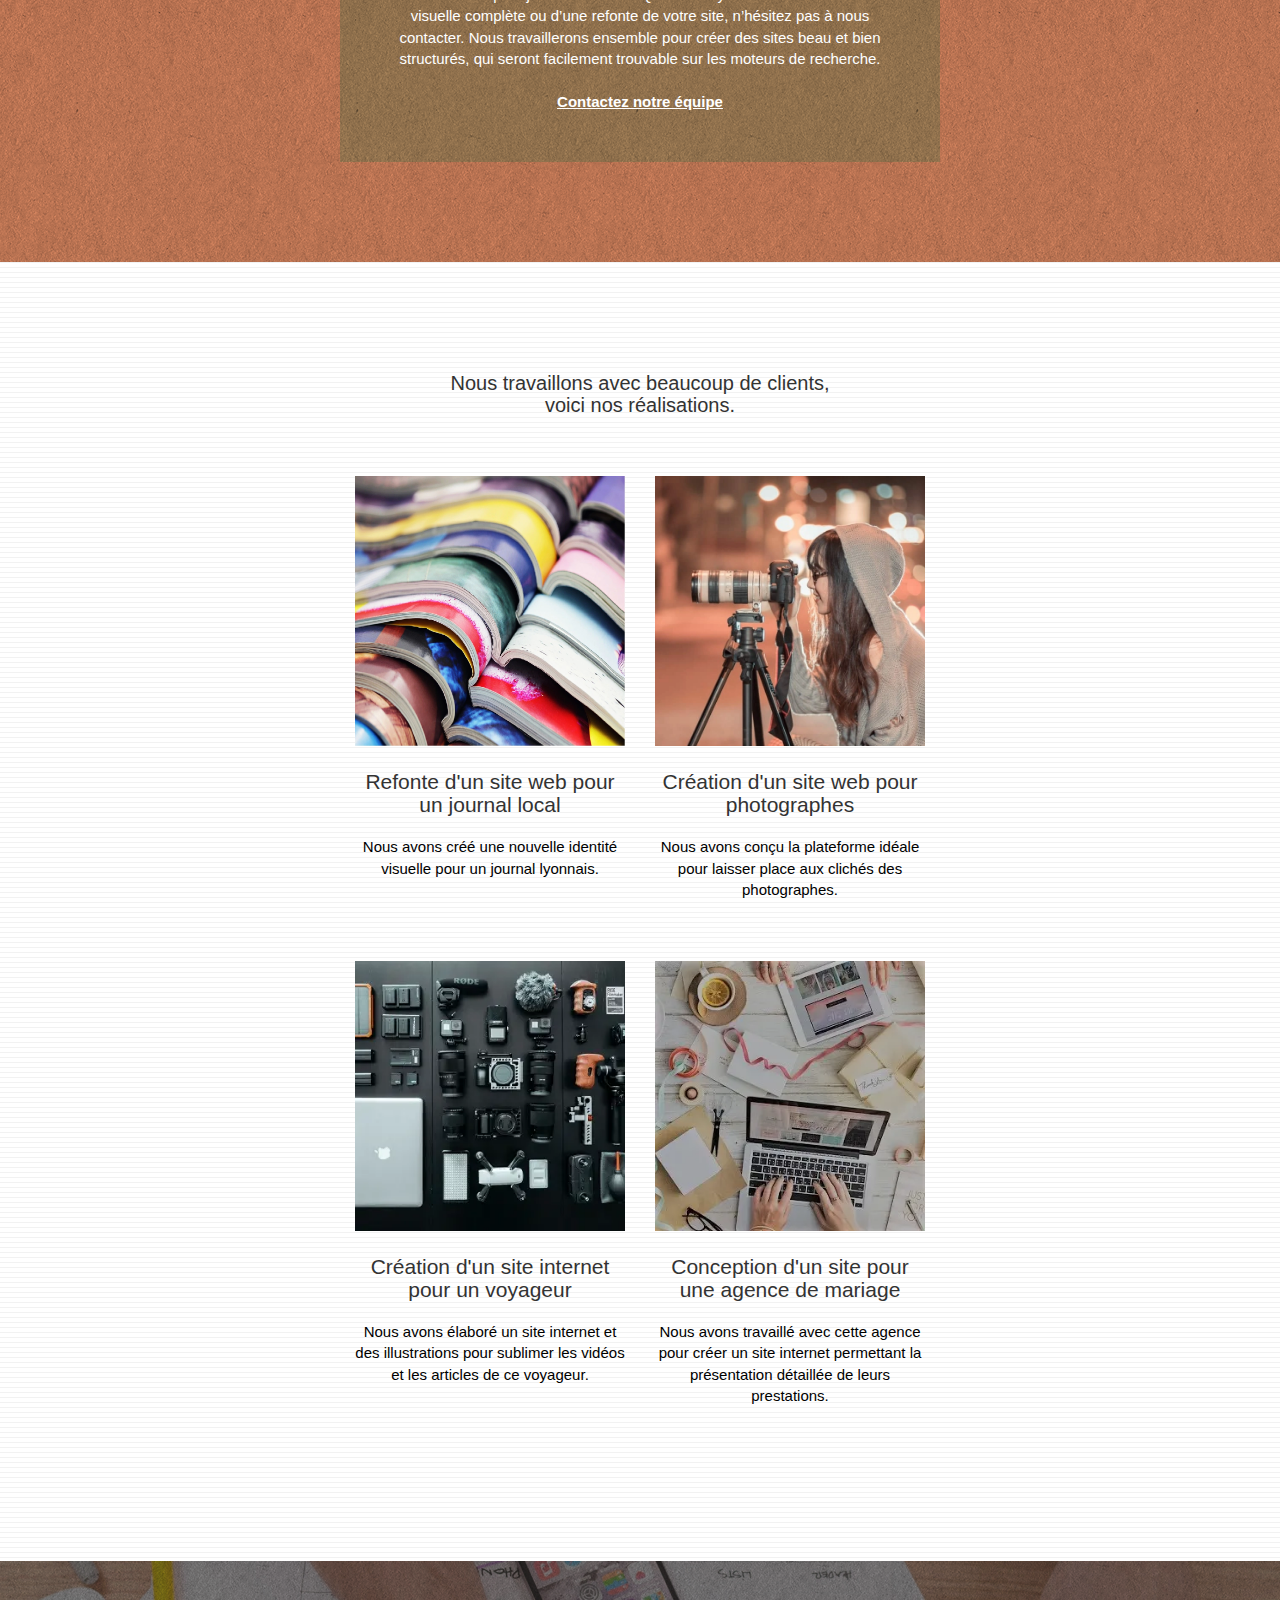
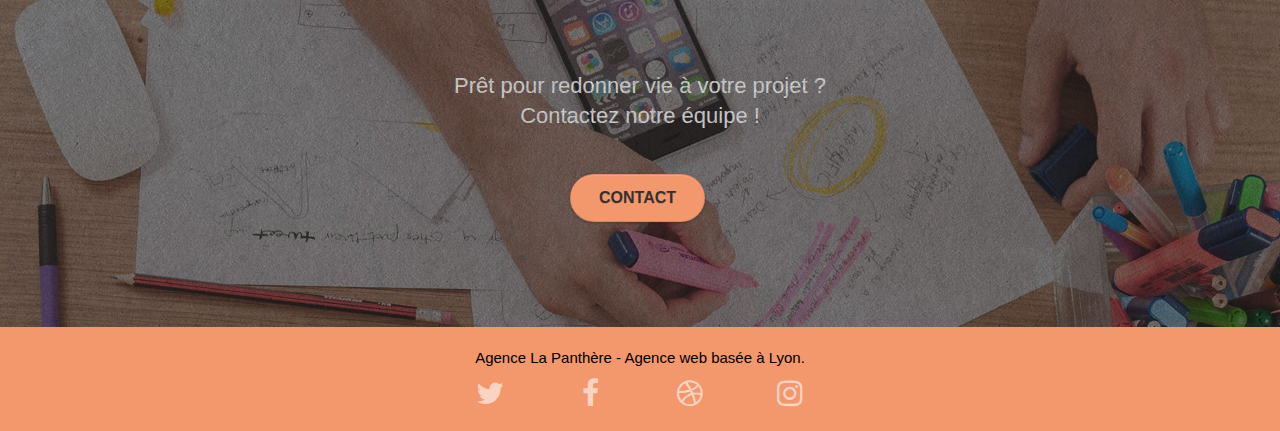
==== commit 534f6c42: "final commit" ====
--- a/index.html
+++ b/index.html
@@ -206,7 +206,7 @@
 				Prêt pour redonner vie à votre projet ?<br>Contactez notre équipe !
 			</h2>
 			<div class="col-sm-12 text-center">
-				<a href="page2.html" class="btn btn-atomic-tangerine btn-clean btn-rd btn-lg cta-hero">Contact</a>
+				<a href="contact.html" class="btn btn-atomic-tangerine btn-clean btn-rd btn-lg cta-hero">Contact</a>
 			</div>
 		</div>
 	</div>
@@ -243,45 +243,6 @@
 						</div>
 					</div>
 				</div>
-				<div class="row">
-					<div class="col-sm-4">
-						<br><br>Partenaires<br>
-							<ul>
-								<li><a href="voiture.com">voiture.com</a></li>
-								<li><a href="pizza.com">pizza.com</a></li>
-								<li><a href="matoiture.com">matoiture.com</a></li>
-								<li><a href="immobilierseo.com">immobilierseo.com</a></li>
-							</ul>		
-					</div>
-					<div class="col-sm-4">
-						<br><br>Annuaires liste 1<br>
-						<ul>
-							<li><a href="annuaireagence.com">annuaireagence.com</a></li>
-							<li><a href="annuaireseo.com">annuaireseo.com</a></li>
-							<li><a href="annuairemarketing.com">annuairemarketing.com</a></li>
-							<li><a href="123seoture.com">123seo.com</a></li>
-							<li><a href="123site.com">123site.com</a></li>
-							<li><a href="annuairewordpress.com">annuairewordpress.com</a></li>
-							<li><a href="listeagence.com">listeagence.com</a></li>
-							<li><a href="meilleuresagencesparis.com">meilleuresagencesparis.com</a></li>
-							<li><a href="listeseo.com">listeseo.com</a></li>
-						</ul>
-					</div>
-					<div class="col-sm-4">
-						<br><br>Annuaires liste 2<br>
-						<ul>
-							<li><a href="betterseo.com">betterseo.com</a></li>
-							<li><a href="ameliorerseo.com">ameliorerseo.com</a></li>
-							<li><a href="seojuicelien.com">seojuicelien.com</a></li>
-							<li><a href="meilleursliens.com">meilleursliens.com</a></li>
-							<li><a href="liensagogo.com">liensagogo.com</a></li>
-							<li><a href="backlink.com">backlink.com</a></li>
-							<li><a href="linkjuiceannuaire.com">linkjuiceannuaire.com</a></li>
-							<li><a href="remontersurgoogle.com">remontersurgoogle.com</a></li>
-							<li><a href="vraiseofiable.com">vraiseofiable.com</a></li>
-						</ul>
-					</div>
-				</div>
 			</div>
 		</div>
 	</div>
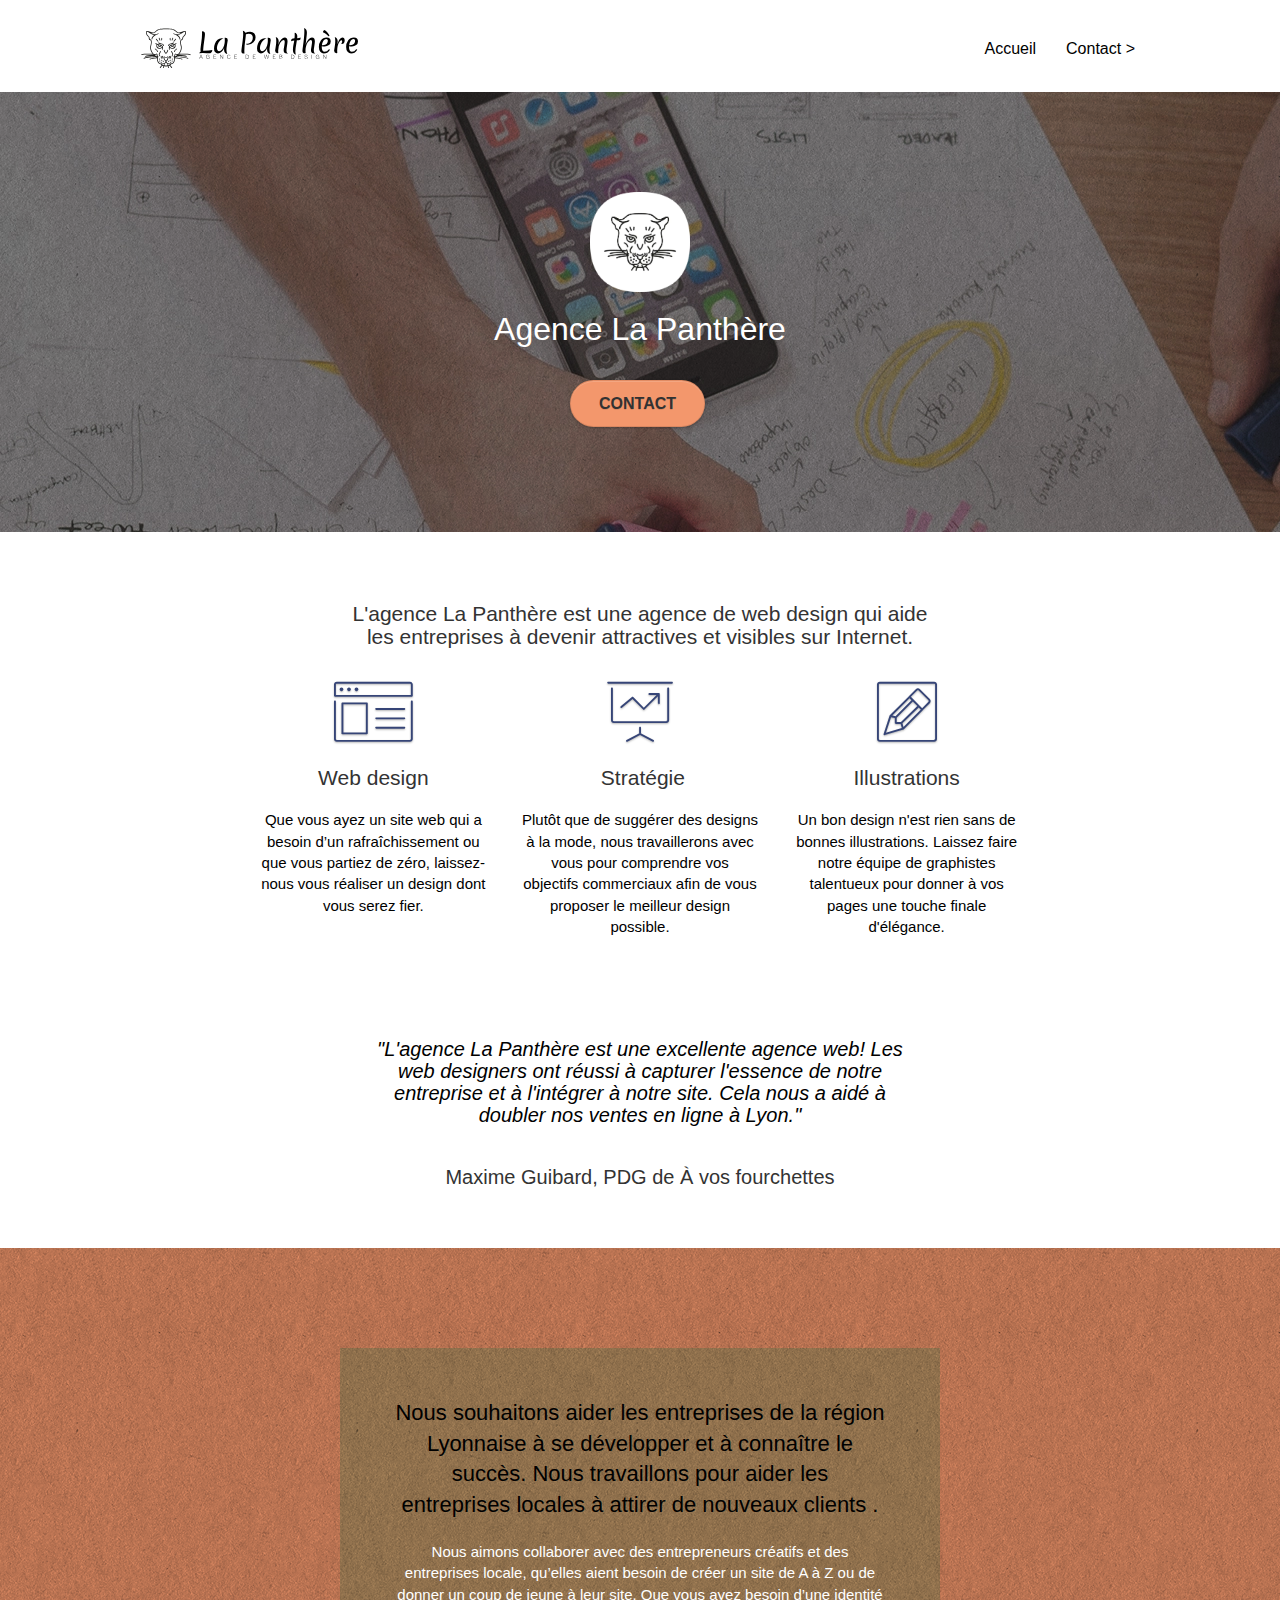
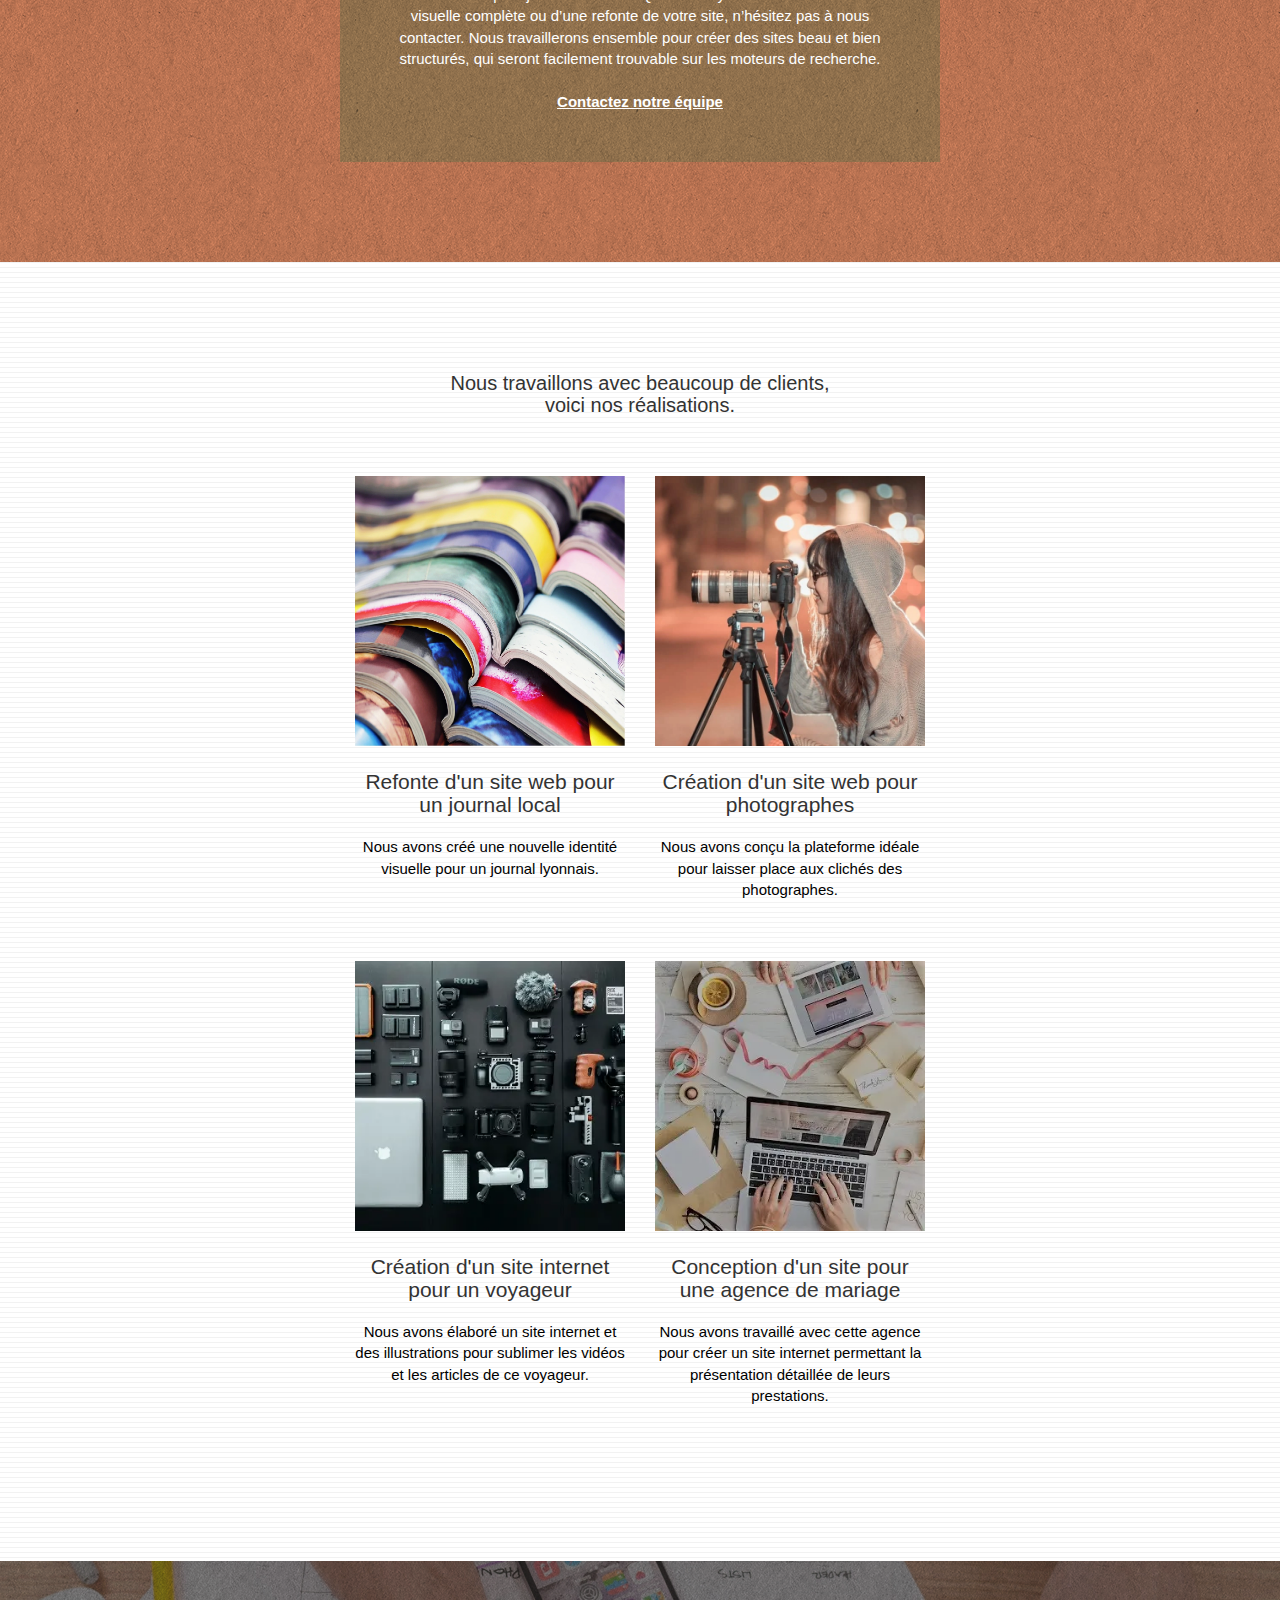
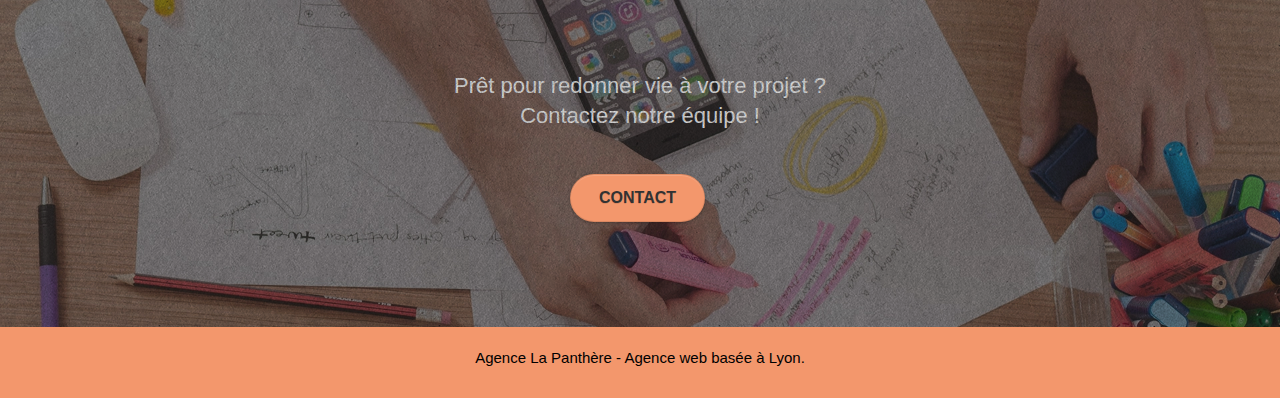
==== commit d44705d9: "final commit" ====
--- a/index.html
+++ b/index.html
@@ -221,28 +221,6 @@
 				<p class="text-center white1">
 					Agence La Panthère - Agence web basée à Lyon.<br>
 				</p>
-				<div class="row row-no-gutters social">
-					<div class="col-sm-3">
-						<div class="text-center">
-							<a class="social" href="#"><span class="fa fa-twitter icon-md"></span></a>
-						</div>
-					</div>
-					<div class="col-sm-3">
-						<div class="text-center">
-							<a class="social" href="#"><span class="fa fa-facebook icon-md"></span></a>
-						</div>
-					</div>
-					<div class="col-sm-3">
-						<div class="text-center">
-							<a class="social" href="#"><span class="fa fa-dribbble icon-md"></span> </a>
-						</div>
-					</div>
-					<div class="col-sm-3">
-						<div class="text-center">
-							<a class="social" href="#"><span class="fa fa-instagram icon-md"></span></a>
-						</div>
-					</div>
-				</div>
 			</div>
 		</div>
 	</div>
